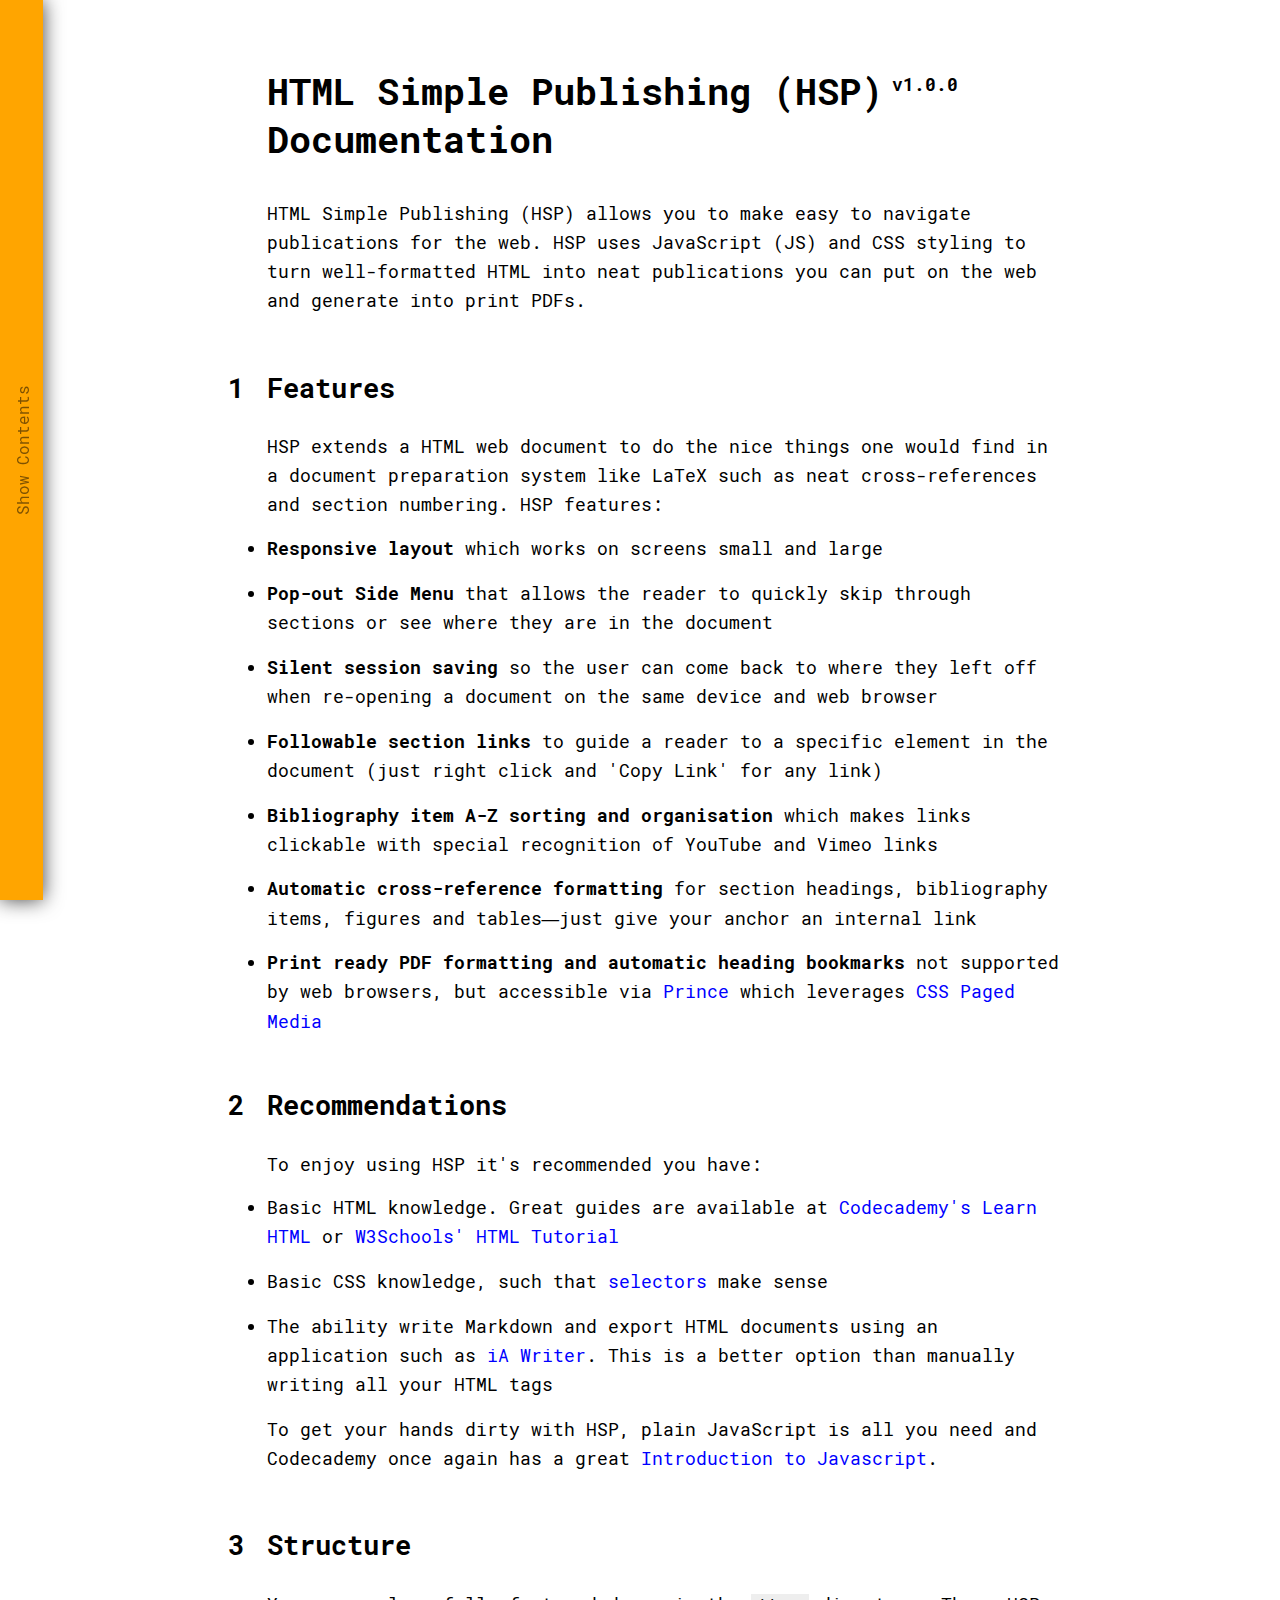
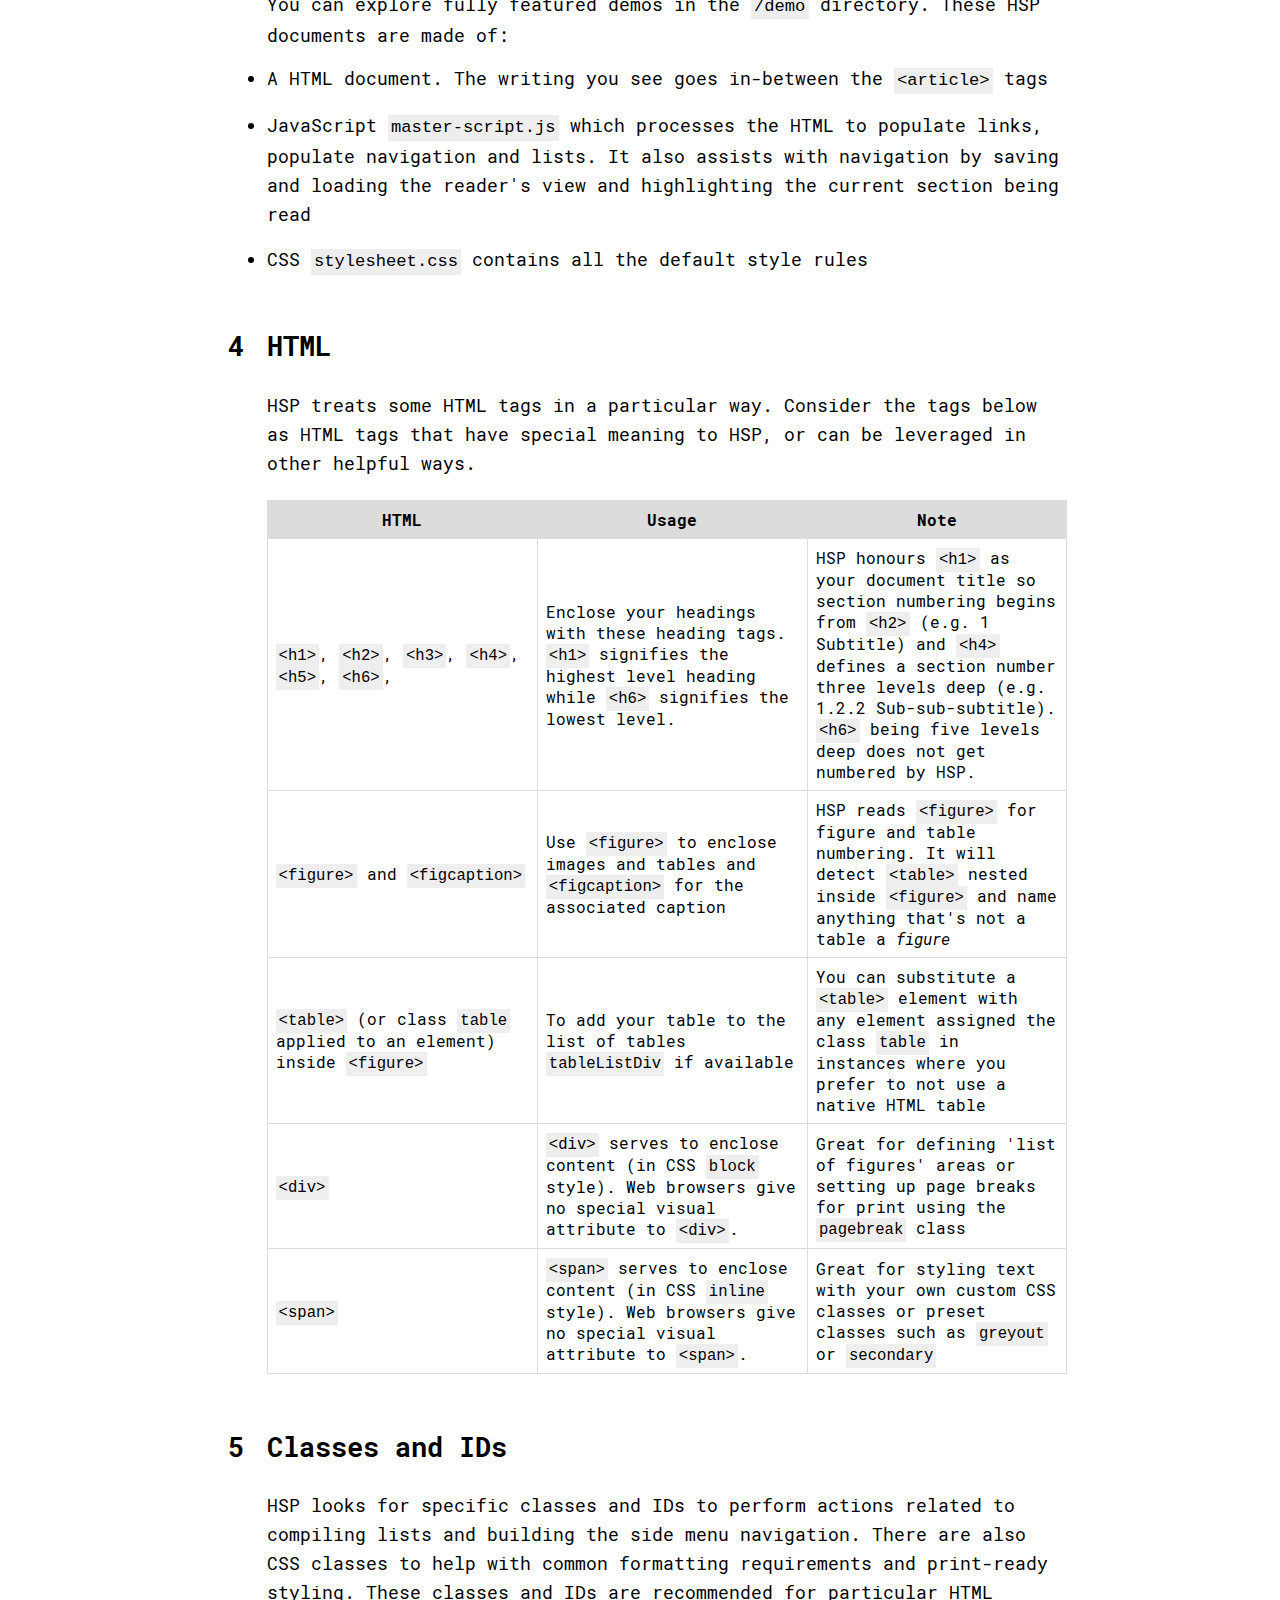
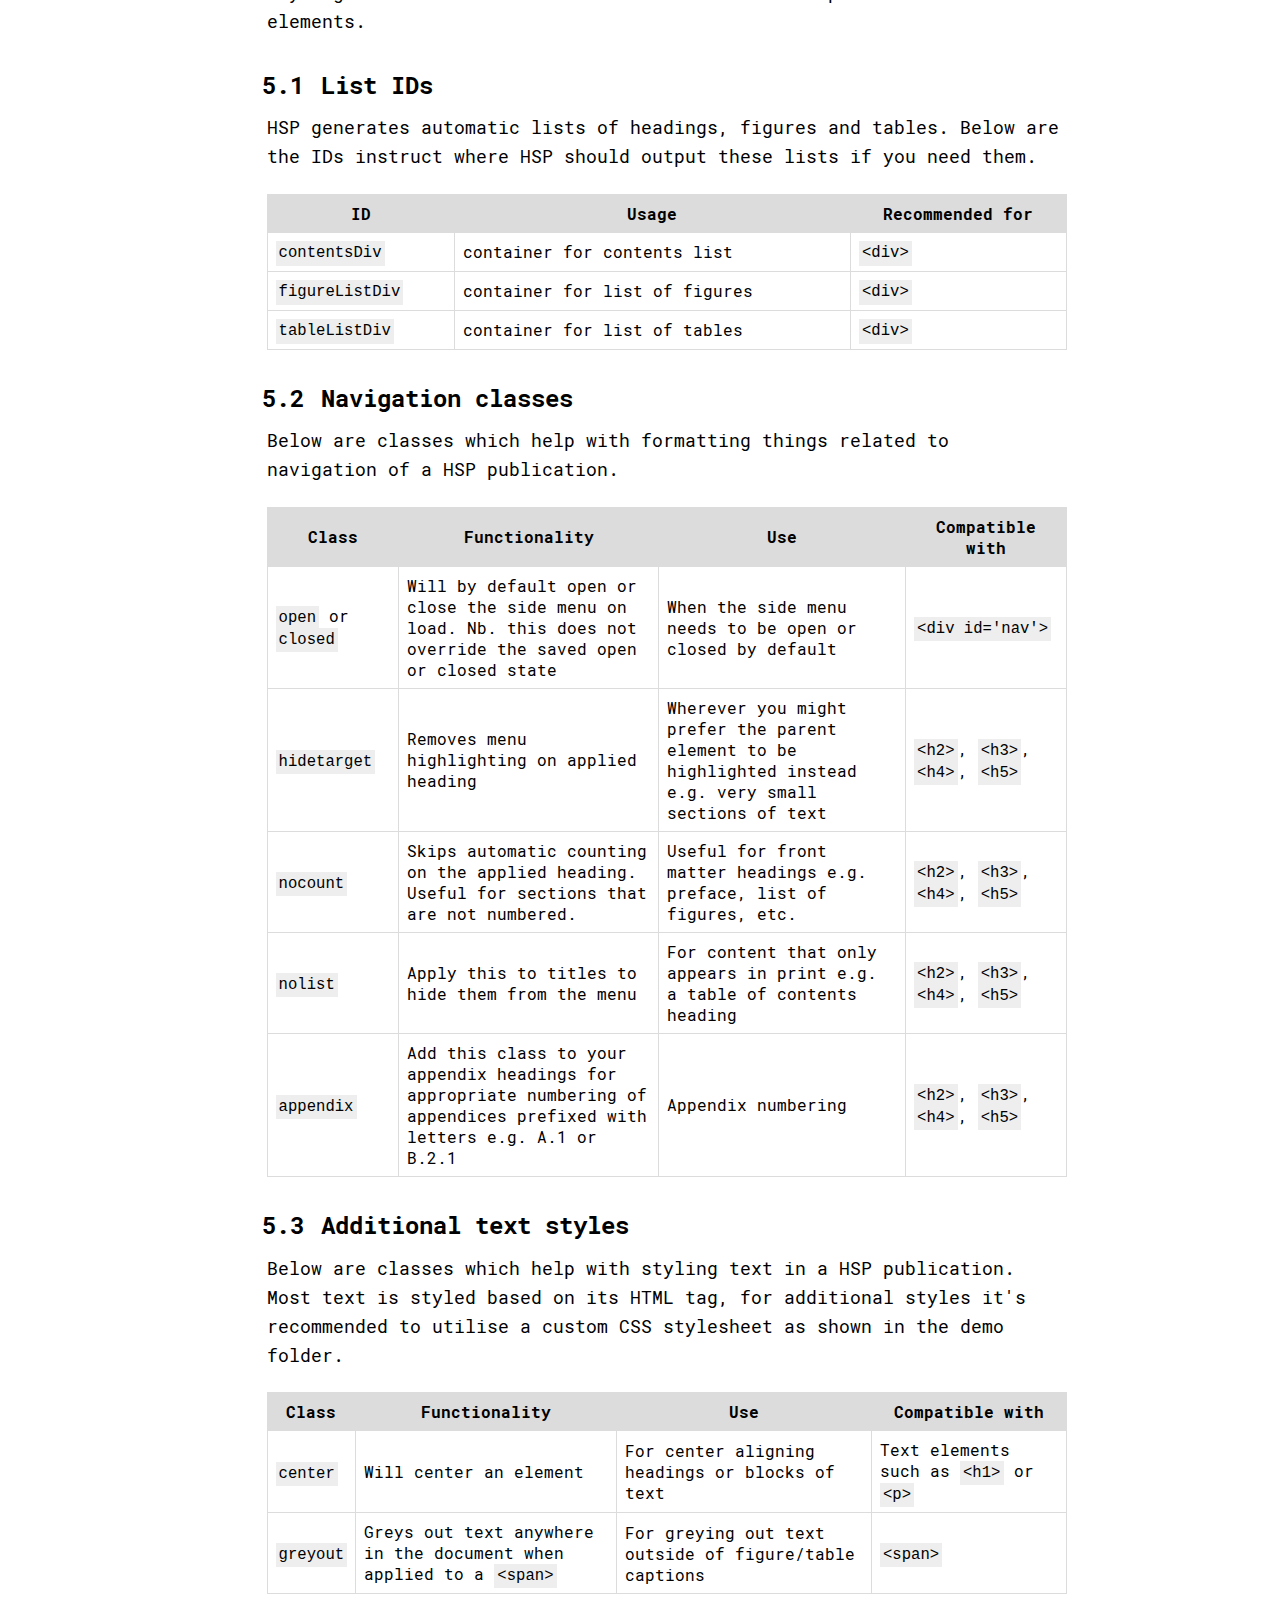
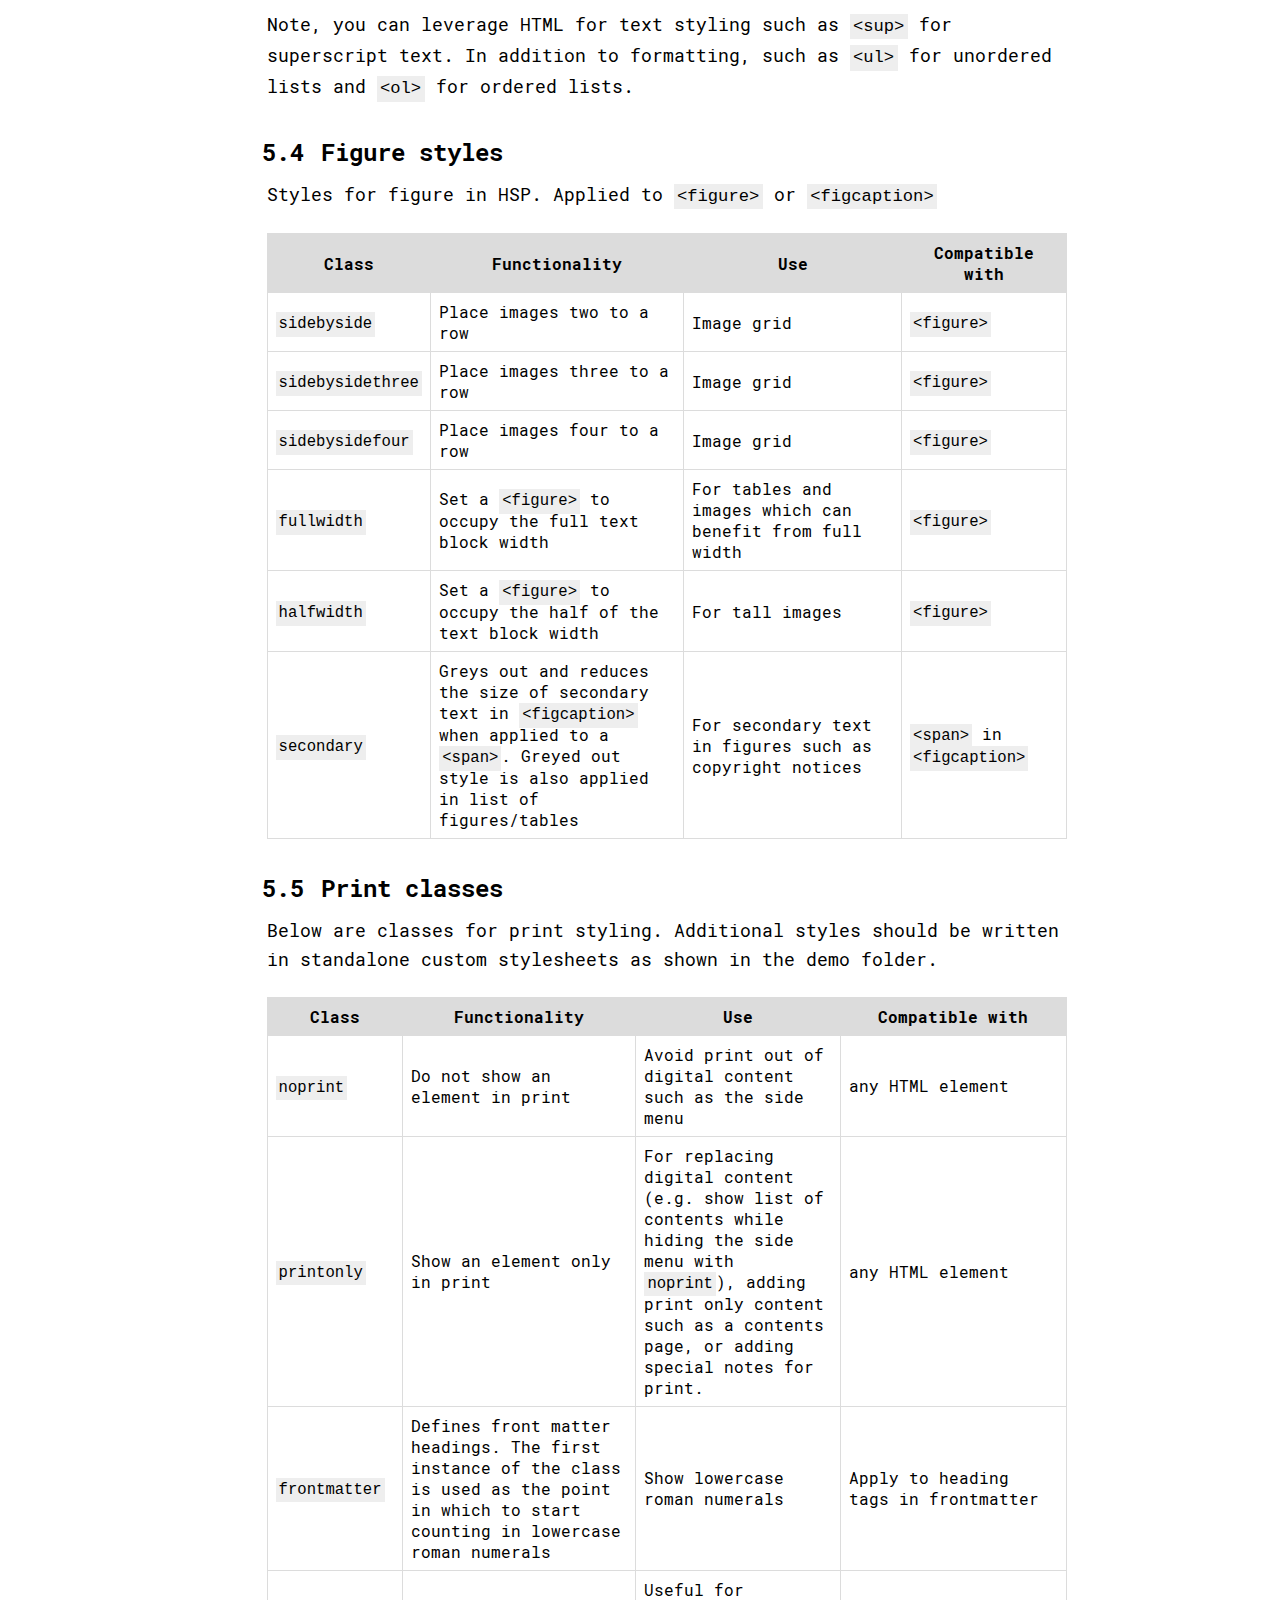
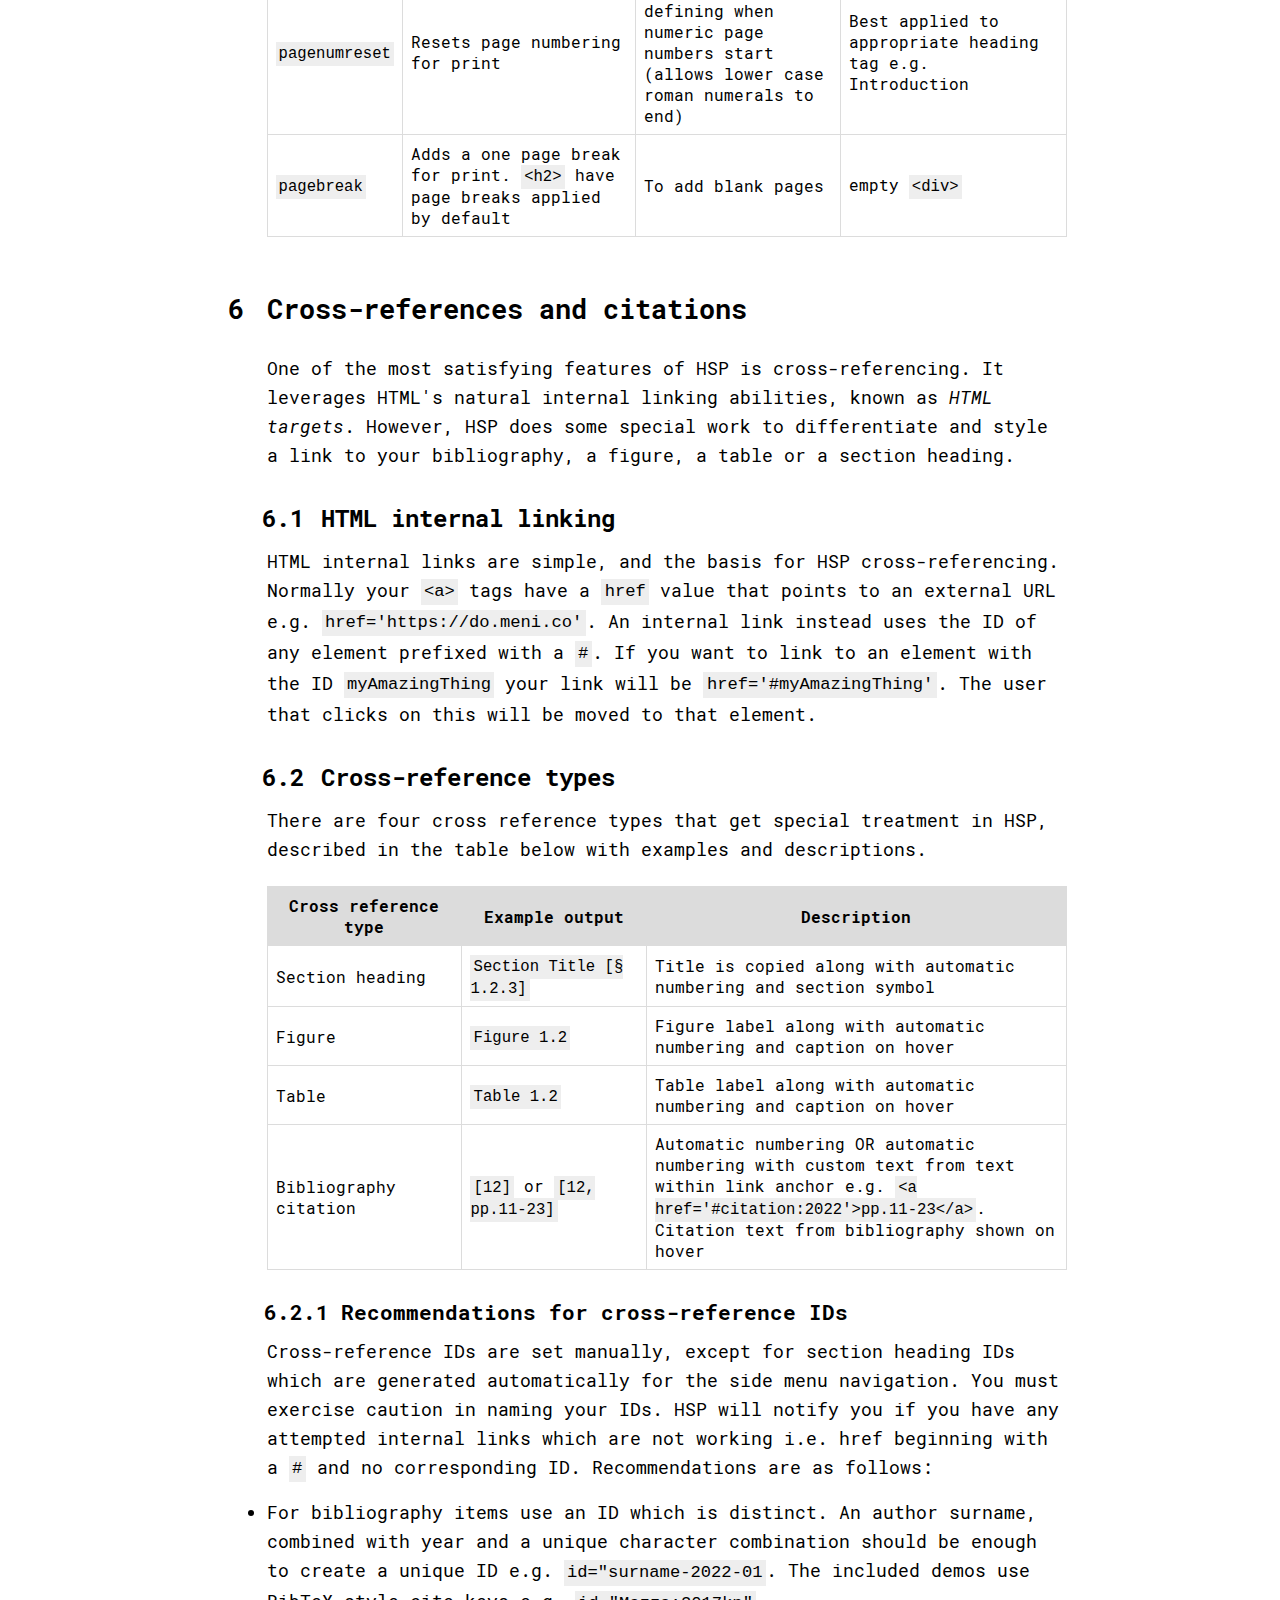
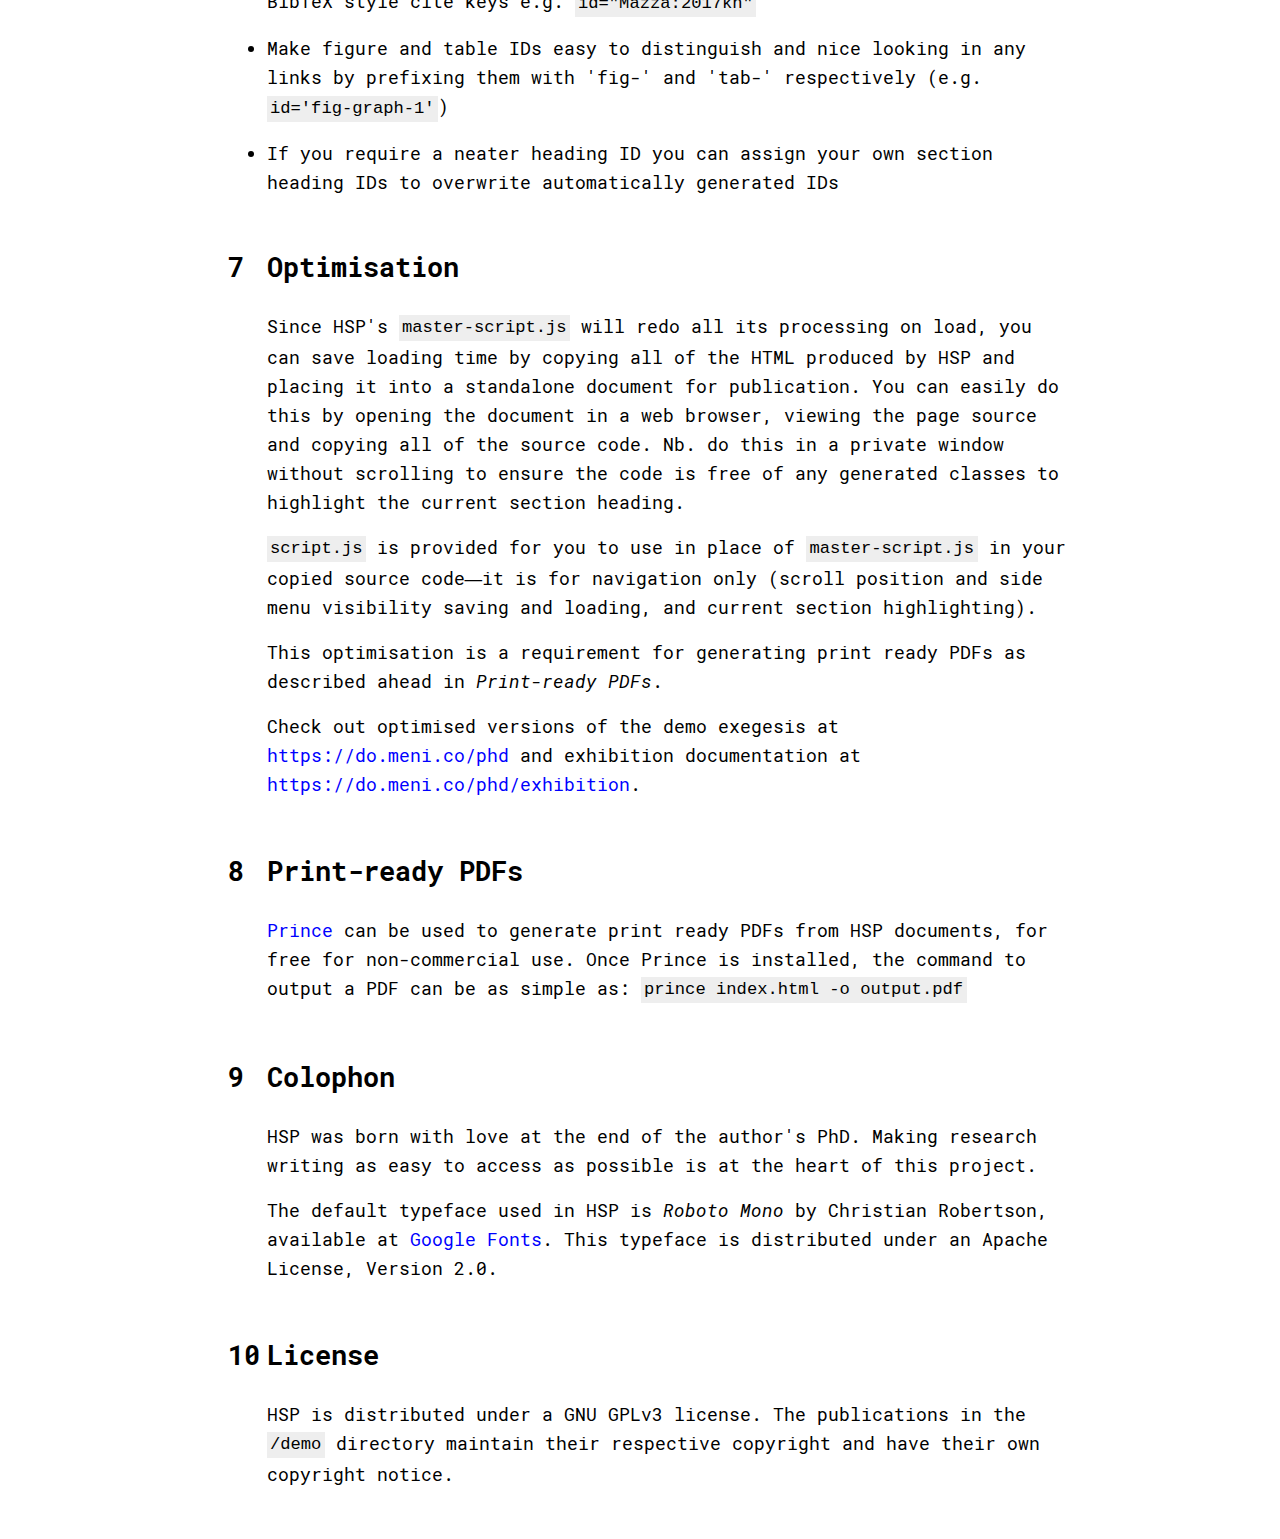
==== index.html @ 585df91e "Initial commit" ====
<!DOCTYPE html>
<html lang="en">
<head>
	<meta charset="utf-8">
	<title>HSP - HTML Simple Publishing - Documentation</title>
	<script src="master-script.js"></script>
	<link rel="stylesheet" href="stylesheet.css">
	<style type="text/css">
		body{
			--navBgColour: orange;/* overwrite the side menu background colour with this CSS variable */
		}
	</style>
	<meta name="viewport" content="width=device-width, initial-scale=1.0" />
</head>
<body>

	<div id="nav" class="closed noprint noselect">
		<span>
			<button onclick="showNav(true)">Show Contents</button>
		</span>
		<nav>
			<button onclick="showNav(false)">Hide Contents</button>
		</nav><!-- Automatically populated with links based on headings //-->
	</div>

	<main>

	<article>


		<h1>HTML Simple Publishing (HSP)<sup style="font-size:.5em;margin-left:.5em">v1.0.0</sup> Documentation</h1>

		<p>HTML Simple Publishing (HSP) allows you to make easy to navigate publications for the web. HSP uses JavaScript (JS) and CSS styling to turn well-formatted HTML into neat publications you can put on the web and generate into print PDFs.</p>

		<h2>Features</h2>

		<p>HSP extends a HTML web document to do the nice things one would find in a document preparation system like LaTeX such as neat cross-references and section numbering. HSP features:</p>

		<ul>
		<li><strong>Responsive layout</strong> which works on screens small and large</li>
		<li><strong>Pop-out Side Menu</strong> that allows the reader to quickly skip through sections or see where they are in the document</li>
		<li><strong>Silent session saving</strong> so the user can come back to where they left off when re-opening a document on the same device and web browser</li>
		<li><strong>Followable section links</strong> to guide a reader to a specific element in the document (just right click and 'Copy Link' for any link)</li>
		<li><strong>Bibliography item A-Z sorting and organisation</strong> which makes links clickable with special recognition of YouTube and Vimeo links</li>
		<li><strong>Automatic cross-reference formatting</strong> for section headings, bibliography items, figures and tables—just give your anchor an internal link</li>
		<li><strong>Print ready PDF formatting and automatic heading bookmarks</strong> not supported by web browsers, but accessible via <a href="https://www.princexml.com" target="_blank">Prince</a> which leverages <a href="https://www.w3.org/TR/css-page-3/" target="_blank">CSS Paged Media</a></li>
		</ul>

		<h2>Recommendations</h2>

		<p>To enjoy using HSP it's recommended you have:</p>

		<ul>
		<li>Basic HTML knowledge. Great guides are available at <a href="https://www.codecademy.com/learn/learn-html" target="_blank">Codecademy's Learn HTML</a> or <a href="https://www.w3schools.com/html/default.asp" target="_blank">W3Schools' HTML Tutorial</a></li>
		<li>Basic CSS knowledge, such that <a href="https://www.w3schools.com/css/css_selectors.asp" target="_blank">selectors</a> make sense</li>
		<li>The ability write Markdown and export HTML documents using an application such as <a href="https://ia.net/writer" target="_blank">iA Writer</a>. This is a better option than manually writing all your HTML tags</li>
		</ul>

		<p>To get your hands dirty with HSP, plain JavaScript is all you need and Codecademy once again has a great <a href="https://www.codecademy.com/learn/introduction-to-javascript" target="_blank">Introduction to Javascript</a>.</p>

		<h2>Structure</h2>

		<p>You can explore fully featured demos in the <code>/demo</code> directory. These HSP documents are made of:</p>

		<ul>
		<li>A HTML document. The writing you see goes in-between the <code>&lt;article&gt;</code> tags</li>
		<li>JavaScript <code>master-script.js</code> which processes the HTML to populate links, populate navigation and lists. It also assists with navigation by saving and loading the reader's view and highlighting the current section being read</li>
		<li>CSS <code>stylesheet.css</code> contains all the default style rules</li>
		</ul>

		<h2>HTML</h2>

		<p>HSP treats some HTML tags in a particular way. Consider the tags below as HTML tags that have special meaning to HSP, or can be leveraged in other helpful ways.</p>

		<figure id="tab-html-tags">
			<table>
				<thead>
				<tr>
					<th>HTML</th>
					<th>Usage</th>
					<th>Note</th>
				</tr>
				</thead>

				<tbody>
				<tr>
					<td><code>&lt;h1&gt;</code>, <code>&lt;h2&gt;</code>, <code>&lt;h3&gt;</code>, <code>&lt;h4&gt;</code>, <code>&lt;h5&gt;</code>, <code>&lt;h6&gt;</code>,</td>
					<td>Enclose your headings with these heading tags. <code>&lt;h1&gt;</code> signifies the highest level heading while <code>&lt;h6&gt;</code> signifies the lowest level.</td>
					<td>HSP honours <code>&lt;h1&gt;</code> as your document title so section numbering begins from <code>&lt;h2&gt;</code> (e.g. 1 Subtitle) and <code>&lt;h4&gt;</code> defines a section number three levels deep (e.g. 1.2.2 Sub-sub-subtitle). <code>&lt;h6&gt;</code> being five levels deep does not get numbered by HSP.</td>
				</tr>
				<tr>
					<td><code>&lt;figure&gt;</code> and <code>&lt;figcaption&gt;</code></td>
					<td>Use <code>&lt;figure&gt;</code> to enclose images and tables and <code>&lt;figcaption&gt;</code> for the associated caption</td>
					<td>HSP reads <code>&lt;figure&gt;</code> for figure and table numbering. It will detect <code>&lt;table&gt;</code> nested inside <code>&lt;figure&gt;</code> and name anything that's not a table a <em>figure</em></td>
				</tr>
				<tr>
					<td><code>&lt;table&gt;</code> (or class <code>table</code> applied to an element) inside <code>&lt;figure&gt;</code></td>
					<td>To add your table to the list of tables <code>tableListDiv</code> if available</td>
					<td>You can substitute a <code>&lt;table&gt;</code> element with any element assigned the class <code>table</code> in instances where you prefer to not use a native HTML table</td>
				</tr>
				<tr>
					<td><code>&lt;div&gt;</code></td>
					<td><code>&lt;div&gt;</code> serves to enclose content (in CSS <code>block</code> style). Web browsers give no special visual attribute to <code>&lt;div&gt;</code>.</td>
					<td>Great for defining 'list of figures' areas or setting up page breaks for print using the <code>pagebreak</code> class</td>
				</tr>
				<tr>
					<td><code>&lt;span&gt;</code></td>
					<td><code>&lt;span&gt;</code> serves to enclose content (in CSS <code>inline</code> style). Web browsers give no special visual attribute to <code>&lt;span&gt;</code>.</td>
					<td>Great for styling text with your own custom CSS classes or preset classes such as <code>greyout</code> or <code>secondary</code></td>
				</tr>
				</tbody>
			</table>
		</figure>

		<h2>Classes and IDs</h2>

		<p>HSP looks for specific classes and IDs to perform actions related to compiling lists and building the side menu navigation. There are also CSS classes to help with common formatting requirements and print-ready styling. These classes and IDs are recommended for particular HTML elements.</p>

		<h3 id="list-ids">List IDs</h3>

		<p>HSP generates automatic lists of headings, figures and tables. Below are the IDs instruct where HSP should output these lists if you need them.</p>

		<figure id="tab-list-ids" class="fullwidth">
			<table style="width:100%">
				<thead>
				<tr>
					<th>ID</th>
					<th>Usage</th>
					<th>Recommended for</th>
				</tr>
				</thead>

				<tbody>
				<tr>
					<td><code>contentsDiv</code></td>
					<td>container for contents list</td>
					<td><code>&lt;div&gt;</code></td>
				</tr>
				<tr>
					<td><code>figureListDiv</code></td>
					<td>container for list of figures</td>
					<td><code>&lt;div&gt;</code></td>
				</tr>
				<tr>
					<td><code>tableListDiv</code></td>
					<td>container for list of tables</td>
					<td><code>&lt;div&gt;</code></td>
				</tr>
				</tbody>
			</table>
		</figure>

		<h3 id="navigation-classes">Navigation classes</h3>

		<p>Below are classes which help with formatting things related to navigation of a HSP publication.</p>

		<figure id="tab-nav-classes">
			<table>
				<thead>
				<tr>
					<th>Class</th>
					<th>Functionality</th>
					<th>Use</th>
					<th>Compatible with</th>
				</tr>
				</thead>

				<tbody>
				<tr>
					<td><code>open</code> or <code>closed</code></td>
					<td>Will by default open or close the side menu on load. Nb. this does not override the saved open or closed state</td>
					<td>When the side menu needs to be open or closed by default</td>
					<td><code>&lt;div id='nav'&gt;</code></td>
				</tr>
				<tr>
					<td><code>hidetarget</code></td>
					<td>Removes menu highlighting on applied heading</td>
					<td>Wherever you might prefer the parent element to be highlighted instead e.g. very small sections of text</td>
					<td><code>&lt;h2&gt;</code>, <code>&lt;h3&gt;</code>, <code>&lt;h4&gt;</code>, <code>&lt;h5&gt;</code></td>
				</tr>
				<tr>
					<td><code>nocount</code></td>
					<td>Skips automatic counting on the applied heading. Useful for sections that are not numbered.</td>
					<td>Useful for front matter headings e.g. preface, list of figures, etc.</td>
					<td><code>&lt;h2&gt;</code>, <code>&lt;h3&gt;</code>, <code>&lt;h4&gt;</code>, <code>&lt;h5&gt;</code></td>
				</tr>
				<tr>
					<td><code>nolist</code></td>
					<td>Apply this to titles to hide them from the menu</td>
					<td>For content that only appears in print e.g. a table of contents heading</td>
					<td><code>&lt;h2&gt;</code>, <code>&lt;h3&gt;</code>, <code>&lt;h4&gt;</code>, <code>&lt;h5&gt;</code></td>
				</tr>
				<tr>
					<td><code>appendix</code></td>
					<td>Add this class to your appendix headings for appropriate numbering of appendices prefixed with letters e.g. A.1 or B.2.1</td>
					<td>Appendix numbering</td>
					<td><code>&lt;h2&gt;</code>, <code>&lt;h3&gt;</code>, <code>&lt;h4&gt;</code>, <code>&lt;h5&gt;</code></td>
				</tr>
				</tbody>
			</table>
		</figure>

		<h3>Additional text styles</h3>

		<p>Below are classes which help with styling text in a HSP publication. Most text is styled based on its HTML tag, for additional styles it's recommended to utilise a custom CSS stylesheet as shown in the demo folder.</p>

		<figure id="tab-additional-text">
			<table>
				<thead>
				<tr>
					<th>Class</th>
					<th>Functionality</th>
					<th>Use</th>
					<th>Compatible with</th>
				</tr>
				</thead>

				<tbody>
				<tr>
					<td><code>center</code></td>
					<td>Will center an element</td>
					<td>For center aligning headings or blocks of text</td>
					<td>Text elements such as <code>&lt;h1&gt;</code> or <code>&lt;p&gt;</code></td>
				</tr>
				<tr>
					<td><code>greyout</code></td>
					<td>Greys out text anywhere in the document when applied to a <code>&lt;span&gt;</code></td>
					<td>For greying out text outside of figure/table captions</td>
					<td><code>&lt;span&gt;</code></td>
				</tr>
				</tbody>
			</table>
		</figure>

		<p>Note, you can leverage HTML for text styling such as <code>&lt;sup&gt;</code> for superscript text. In addition to formatting, such as <code>&lt;ul&gt;</code> for unordered lists and <code>&lt;ol&gt;</code> for ordered lists.</p>

		<h3>Figure styles</h3>

		<p>Styles for figure in HSP. Applied to <code>&lt;figure&gt;</code> or <code>&lt;figcaption&gt;</code></p>

		<figure id="tab-figure-styles">
			<table>
				<thead>
				<tr>
					<th>Class</th>
					<th>Functionality</th>
					<th>Use</th>
					<th>Compatible with</th>
				</tr>
				</thead>
				<tbody>
				<tr>
					<td><code>sidebyside</code></td>
					<td>Place images two to a row</td>
					<td>Image grid</td>
					<td><code>&lt;figure&gt;</code></td>
				</tr>
				<tr>
					<td><code>sidebysidethree</code></td>
					<td>Place images three to a row</td>
					<td>Image grid</td>
					<td><code>&lt;figure&gt;</code></td>
				</tr>
				<tr>
					<td><code>sidebysidefour</code></td>
					<td>Place images four to a row</td>
					<td>Image grid</td>
					<td><code>&lt;figure&gt;</code></td>
				</tr>
				<tr>
					<td><code>fullwidth</code></td>
					<td>Set a <code>&lt;figure&gt;</code> to occupy the full text block width</td>
					<td>For tables and images which can benefit from full width</td>
					<td><code>&lt;figure&gt;</code></td>
				</tr>
				<tr>
					<td><code>halfwidth</code></td>
					<td>Set a <code>&lt;figure&gt;</code> to occupy the half of the text block width</td>
					<td>For tall images</td>
					<td><code>&lt;figure&gt;</code></td>
				</tr>
				<tr>
					<td><code>secondary</code></td>
					<td>Greys out and reduces the size of secondary text in <code>&lt;figcaption&gt;</code> when applied to a <code>&lt;span&gt;</code>. Greyed out style is also applied in list of figures/tables</td>
					<td>For secondary text in figures such as copyright notices</td>
					<td><code>&lt;span&gt;</code> in <code>&lt;figcaption&gt;</code></td>
				</tr>
				</tbody>
			</table>
		</figure>

		<h3>Print classes</h3>

		<p>Below are classes for print styling. Additional styles should be written in standalone custom stylesheets as shown in the demo folder.</p>

		<figure id="tab-print-classes">
			<table>
				<thead>
				<tr>
					<th>Class</th>
					<th>Functionality</th>
					<th>Use</th>
					<th>Compatible with</th>
				</tr>
				</thead>
				<tbody>
				<tr>
					<td><code>noprint</code></td>
					<td>Do not show an element in print</td>
					<td>Avoid print out of digital content such as the side menu</td>
					<td>any HTML element</td>
				</tr>
				<tr>
					<td><code>printonly</code></td>
					<td>Show an element only in print</td>
					<td>For replacing digital content (e.g. show list of contents while hiding the side menu with <code>noprint</code>), adding print only content such as a contents page, or adding special notes for print.</td>
					<td>any HTML element</td>
				</tr>
				<tr>
					<td><code>frontmatter</code></td>
					<td>Defines front matter headings. The first instance of the class is used as the point in which to start counting in lowercase roman numerals</td>
					<td>Show lowercase roman numerals</td>
					<td>Apply to heading tags in frontmatter</td>
				</tr>
				<tr>
					<td><code>pagenumreset</code></td>
					<td>Resets page numbering for print</td>
					<td>Useful for defining when numeric page numbers start (allows lower case roman numerals to end)</td>
					<td>Best applied to appropriate heading tag e.g. Introduction</td>
				</tr>
				<tr>
					<td><code>pagebreak</code></td>
					<td>Adds a one page break for print. <code>&lt;h2&gt;</code> have page breaks applied by default</td>
					<td>To add blank pages</td>
					<td>empty <code>&lt;div&gt;</code></td>
				</tr>
				</tbody>
			</table>
		</figure>

		<h2>Cross-references and citations</h2>

		<p>One of the most satisfying features of HSP is cross-referencing. It leverages HTML's natural internal linking abilities, known as <em>HTML targets</em>. However, HSP does some special work to differentiate and style a link to your bibliography, a figure, a table or a section heading.</p>

		<h3>HTML internal linking</h3>

		<p>HTML internal links are simple, and the basis for HSP cross-referencing. Normally your <code>&lt;a&gt;</code> tags have a <code>href</code> value that points to an external URL e.g. <code>href='https://do.meni.co'</code>. An internal link instead uses the ID of any element prefixed with a <code>#</code>. If you want to link to an element with the ID <code>myAmazingThing</code> your link will be <code>href='#myAmazingThing'</code>. The user that clicks on this will be moved to that element. </p>

		<h3>Cross-reference types</h3>

		<p>There are four cross reference types that get special treatment in HSP, described in the table below with examples and descriptions.</p>

		<figure id="tab-cross-ref-types">
			<table>
				<thead>
				<tr>
					<th>Cross reference type</th>
					<th>Example output</th>
					<th>Description</th>
				</tr>
				</thead>
				<tbody>
				<tr>
					<td>Section heading</td>
					<td><code>Section Title [§ 1.2.3]</code></td>
					<td>Title is copied along with automatic numbering and section symbol</td>
				</tr>
				<tr>
					<td>Figure</td>
					<td><code>Figure 1.2</code></td>
					<td>Figure label along with automatic numbering and caption on hover</td>
				</tr>
				<tr>
					<td>Table</td>
					<td><code>Table 1.2</code></td>
					<td>Table label along with automatic numbering and caption on hover</td>
				</tr>
				<tr>
					<td>Bibliography citation</td>
					<td><code>[12]</code> or <code>[12, pp.11-23]</code></td>
					<td>Automatic numbering OR automatic numbering with custom text from text within link anchor e.g. <code>&lt;a href='#citation:2022'&gt;pp.11-23&lt;/a&gt;</code>. Citation text from bibliography shown on hover</td>
				</tr>
				</tbody>
			</table>
		</figure>

		<h4>Recommendations for cross-reference IDs</h4>

		<p>Cross-reference IDs are set manually, except for section heading IDs which are generated automatically for the side menu navigation. You must exercise caution in naming your IDs. HSP will notify you if you have any attempted internal links which are not working i.e. href beginning with a <code>#</code> and no corresponding ID. Recommendations are as follows:</p>

		<ul>
		<li>For bibliography items use an ID which is distinct. An author surname, combined with year and a unique character combination should be enough to create a unique ID e.g. <code>id=&quot;surname-2022-01</code>. The included demos use BibTeX style cite keys e.g. <code>id=&quot;Mazza:2017kn&quot;</code></li>
		<li>Make figure and table IDs easy to distinguish and nice looking in any links by prefixing them with 'fig-' and 'tab-' respectively (e.g. <code>id='fig-graph-1'</code>)</li>
		<li>If you require a neater heading ID you can assign your own section heading IDs to overwrite automatically generated IDs</li>
		</ul>

		<h2>Optimisation</h2>

		<p>Since HSP's <code>master-script.js</code> will redo all its processing on load, you can save loading time by copying all of the HTML produced by HSP and placing it into a standalone document for publication. You can easily do this by opening the document in a web browser, viewing the page source and copying all of the source code. Nb. do this in a private window without scrolling to ensure the code is free of any generated classes to highlight the current section heading.</p>

		<p><code>script.js</code> is provided for you to use in place of <code>master-script.js</code> in your copied source code—it is for navigation only (scroll position and side menu visibility saving and loading, and current section highlighting).</p>

		<p>This optimisation is a requirement for generating print ready PDFs as described ahead in <em>Print-ready PDFs</em>.</p>

		<p>Check out optimised versions of the demo exegesis at <a href="https://do.meni.co/phd" target="_blank">https://do.meni.co/phd</a> and exhibition documentation at <a href="https://do.meni.co/phd/exhibition" target="_blank">https://do.meni.co/phd/exhibition</a>.</p>

		<h2>Print-ready PDFs</h2>

		<p><a href="https://www.princexml.com" target="_blank">Prince</a> can be used to generate print ready PDFs from HSP documents, for free for non-commercial use. Once Prince is installed, the command to output a PDF can be as simple as: <code>prince index.html -o output.pdf</code></p>

		<h2>Colophon</h2>

		<p>HSP was born with love at the end of the author's PhD. Making research writing as easy to access as possible is at the heart of this project.</p>

		<p>The default typeface used in HSP is <em>Roboto Mono</em> by Christian Robertson, available at <a href="https://fonts.google.com/specimen/Roboto+Mono" target="_blank">Google Fonts</a>. This typeface is distributed under an Apache License, Version 2.0.</p>

		<h2>License</h2>

		<p>HSP is distributed under a GNU GPLv3 license. The publications in the <code>/demo</code> directory maintain their respective copyright and have their own copyright notice.</p>

	</article>
	</main>

</body>
</html>
---- stylesheet.css ----
/*===
 HSP v1.0.0 (06-March-2022)
 https://do.meni.co/hsp

 Core CSS
===*/

/*===
Global styles
===*/

/* fonts via https://google-webfonts-helper.herokuapp.com/fonts */

/* roboto-mono-regular - latin */
@font-face {
  font-family: 'Roboto Mono';
  font-style: normal;
  font-weight: 400;
  src: url('type/roboto-mono-v7-latin-regular.eot'); /* IE9 Compat Modes */
  src: local('Roboto Mono'), local('RobotoMono-Regular'),
       url('type/roboto-mono-v7-latin-regular.eot?#iefix') format('embedded-opentype'), /* IE6-IE8 */
       url('type/roboto-mono-v7-latin-regular.woff2') format('woff2'), /* Super Modern Browsers */
       url('type/roboto-mono-v7-latin-regular.woff') format('woff'), /* Modern Browsers */
       url('type/roboto-mono-v7-latin-regular.ttf') format('truetype'), /* Safari, Android, iOS */
       url('type/roboto-mono-v7-latin-regular.svg#RobotoMono') format('svg'); /* Legacy iOS */
  unicode-range: U+0000-00FF, U+0131, U+0152-0153, U+02BB-02BC, U+02C6, U+02DA, U+02DC, U+2000-2013, U+2015-206F, U+2074, U+20AC, U+2122, U+2191, U+2193, U+2212, U+2215, U+FEFF, U+FFFD;/* range excludes em dash U+2014 to ensure short em dash from Roboto Mono is not used */
}
/* roboto-mono-italic - latin */
@font-face {
  font-family: 'Roboto Mono';
  font-style: italic;
  font-weight: 400;
  src: url('type/roboto-mono-v7-latin-italic.eot'); /* IE9 Compat Modes */
  src: local('Roboto Mono Italic'), local('RobotoMono-Italic'),
       url('type/roboto-mono-v7-latin-italic.eot?#iefix') format('embedded-opentype'), /* IE6-IE8 */
       url('type/roboto-mono-v7-latin-italic.woff2') format('woff2'), /* Super Modern Browsers */
       url('type/roboto-mono-v7-latin-italic.woff') format('woff'), /* Modern Browsers */
       url('type/roboto-mono-v7-latin-italic.ttf') format('truetype'), /* Safari, Android, iOS */
       url('type/roboto-mono-v7-latin-italic.svg#RobotoMono') format('svg'); /* Legacy iOS */
  unicode-range: U+0000-00FF, U+0131, U+0152-0153, U+02BB-02BC, U+02C6, U+02DA, U+02DC, U+2000-2013, U+2015-206F, U+2074, U+20AC, U+2122, U+2191, U+2193, U+2212, U+2215, U+FEFF, U+FFFD;/* range excludes em dash U+2014 to ensure short em dash from Roboto Mono is not used */
}
/* roboto-mono-700 - latin */
@font-face {
  font-family: 'Roboto Mono';
  font-style: normal;
  font-weight: 700;
  src: url('type/roboto-mono-v7-latin-700.eot'); /* IE9 Compat Modes */
  src: local('Roboto Mono Bold'), local('RobotoMono-Bold'),
       url('type/roboto-mono-v7-latin-700.eot?#iefix') format('embedded-opentype'), /* IE6-IE8 */
       url('type/roboto-mono-v7-latin-700.woff2') format('woff2'), /* Super Modern Browsers */
       url('type/roboto-mono-v7-latin-700.woff') format('woff'), /* Modern Browsers */
       url('type/roboto-mono-v7-latin-700.ttf') format('truetype'), /* Safari, Android, iOS */
       url('type/roboto-mono-v7-latin-700.svg#RobotoMono') format('svg'); /* Legacy iOS */
  unicode-range: U+0000-00FF, U+0131, U+0152-0153, U+02BB-02BC, U+02C6, U+02DA, U+02DC, U+2000-2013, U+2015-206F, U+2074, U+20AC, U+2122, U+2191, U+2193, U+2212, U+2215, U+FEFF, U+FFFD;/* range excludes em dash U+2014 to ensure short em dash from Roboto Mono is not used */
}
/* roboto-mono-700italic - latin */
@font-face {
  font-family: 'Roboto Mono';
  font-style: italic;
  font-weight: 700;
  src: url('type/roboto-mono-v7-latin-700italic.eot'); /* IE9 Compat Modes */
  src: local('Roboto Mono Bold Italic'), local('RobotoMono-BoldItalic'),
       url('type/roboto-mono-v7-latin-700italic.eot?#iefix') format('embedded-opentype'), /* IE6-IE8 */
       url('type/roboto-mono-v7-latin-700italic.woff2') format('woff2'), /* Super Modern Browsers */
       url('type/roboto-mono-v7-latin-700italic.woff') format('woff'), /* Modern Browsers */
       url('type/roboto-mono-v7-latin-700italic.ttf') format('truetype'), /* Safari, Android, iOS */
       url('type/roboto-mono-v7-latin-700italic.svg#RobotoMono') format('svg'); /* Legacy iOS */
  unicode-range: U+0000-00FF, U+0131, U+0152-0153, U+02BB-02BC, U+02C6, U+02DA, U+02DC, U+2000-2013, U+2015-206F, U+2074, U+20AC, U+2122, U+2191, U+2193, U+2212, U+2215, U+FEFF, U+FFFD;/* range excludes em dash U+2014 to ensure short em dash from Roboto Mono is not used */
}


*{
	margin: 0;
	padding: 0;
}

a{
	color: blue;
	text-decoration: none;
}

body, button, h1, h2, h3, h4, h5, h6{
	font-family: 'Roboto Mono', sans-serif;
}

body{
	display: flex;
	font-size: 100%;
	-webkit-text-size-adjust: 100%; /* Prevent font scaling in landscape while allowing user zoom */
	--navBgColour: gold;/* global variable for side menu background colour */
}

button{
	border: none;
}

button:active{
	color: #000;
}

h1, h2, h3, h4, h5, h6{
	line-height: 1.3em;
	font-weight: 600;
}

h1{
	font-size: 2.3em;
}

h2{
	font-size: 1.7em;
}

h3{
	font-size: 1.5em;
}

h4{
	font-size: 1.3em;
}

.h1{
	font-size: 1.2em;
}

.h2, .h3, .h4, .h5, p, ul > li, ol > li, h5, h6{/* font size for body text */
	font-size: 1.1em;
}

#nav button{
	font-size: 1em;
}

#nav button{
	opacity: .5;
}

p, ul > li, ol > li{/* leading for body text*/
	line-height: 1.65em;
}

figure table{
	margin: 0 auto;/* center align tables in figures */
}

table td, table th{/* restrict width of table cells to ensure easy reading*/
	max-width: 480px;
}

table li{/* smaller line-height in lists for tables */
	line-height: 1.45em;
}

td > ul > li{/* hang bullets inside for tables */
	list-style-position: inside;
}

ul > ul > li{/* indent nested lists */
	margin-left: 1.1em;
}

ul > ul > ul > li{/* indent double nested lists */
	margin-left: 2.2em;
}

td > ul{/* correct bullet position for hung bullets in tables */
	padding-left: 1em;
	text-indent: -1em;
}

figcaption{
	font-size: 0.85em;
}

sup { vertical-align: top; position: relative; top: -0.3em; }/* fix sup from affecting line height */

.noselect{/* From https://stackoverflow.com/a/4407335 */
-webkit-touch-callout: none; /* iOS Safari */
-webkit-user-select: none; /* Safari */
-khtml-user-select: none; /* Konqueror HTML */
-moz-user-select: none; /* Firefox */
-ms-user-select: none; /* Internet Explorer/Edge */
user-select: none; /* Non-prefixed version, currently supported by Chrome and Opera */
}

/*===
<nav> and #contentsDiv styles
===*/

#nav{
	-webkit-transition: all .3s linear;
	-moz-transition: all .3s linear;
	-o-transition: all .3s linear;
	transition: all .3s linear;
	position: relative;
	/*display: flex;*/
	z-index: 1000;/* put nav on top of everything */
}

#nav.open nav, #nav.closed > span{/* styles for nav panel */
	top: 0;
	bottom: 0;
	left: 0;
	position: fixed;
	-webkit-box-shadow: 0px 0px 20px 0px rgba(0,0,0,0.75);
	-moz-box-shadow: 0px 0px 20px 0px rgba(0,0,0,0.75);
	box-shadow: 0px 0px 20px 0px rgba(0,0,0,0.75);
	background-color: var(--navBgColour);
}

#nav.open button, #nav.closed button{/* styles for nav buttons */
	position: absolute;/* ensures element is positioned relative to parent */
	top: 50vh;
	right: 0;
	width: 180px;
	transform: translateY(-50%) translateX(69px) rotate(-90deg);/* pixel translateX is based on element width */
	padding: 5px;
	cursor: pointer;
	background: none;
}

#nav.open button{/* resolves scrolling button bug, remove to back to default */
	position: fixed;
	left: 220px;
}
#nav.open-with-scrollbar button{/* overwrite above if scrollbar is detected, 15px is subtracted from left position value*/
	left: 205px;
}

#nav.closed nav, #nav.open > span{/* hide nav on close and hide nav open button on close */
	display: none;
}

#nav.open{/* the surrounding nav box, expand nav with open class*/
	flex: 0 0 400px;
}

#nav.open nav{/* the visible nav, show nav when open */
	width: 360px;
	overflow-y: auto;
	-webkit-overflow-scrolling: touch;/* swing low sweet chariot */
	/* padding: 40px 50px; */
	padding: 0 40px 0 0;
}

#nav a:first-of-type{/* cap start of menu with space */
	border-top: 40px solid var(--navBgColour);
}
#nav a:last-of-type{/* cap end of menu with space */
	border-bottom: 40px solid var(--navBgColour);
}

#nav.closed{/* reduce nav width with closed class */
	flex: 0 0 43px;
}

#nav.closed > span{/* should do what nav does as a container for the closed button */
	width: 43px;
}

nav a, #contentsDiv a{
	display: block;/* make sure nav items sit one under another */
}

nav a:before, #contentsDiv a:before{
	color: #000/* make sure counters are not hyperlink styled */
}

nav a.h1, nav a.h2, nav a.h3, nav a.h4, nav a.h5,
#contentsDiv a.h1, #contentsDiv a.h2, #contentsDiv a.h3, #contentsDiv a.h4, #contentsDiv a.h5{/* all headings in <nav> */
	padding-bottom: .4em;
	padding-top: .4em;
	border-bottom: 1px solid rgba(0,0,0,.1);/* faint ruled lines to help seperate the headings in nav */
}

nav a.h2{/* H2 nav */
	padding-left: calc(30px + 0.5em);
	padding-right: 30px;
}

nav a.h3{/* H3 nav */
	/*text-indent: 2.6em; indent subsections on multiple lines, text-indent only works on first line */
	padding-left: calc(30px + 2.45em);/* add 50px standard margin to indent */
	padding-right: 30px;
}
#contentsDiv a.h3{/* H3 print-only contents */
	padding-left: 2.45em;
}

nav a.h4{/* H4 nav */
	padding-left: calc(30px + 3.7em);/* add 50px standard margin to indent */
	padding-right: 30px;
}
#contentsDiv a.h4{/* H4 print-only contents */
	padding-left: 3.7em;
}

nav a.h5{/* H5 nav */
	padding-left: calc(30px + 4.9em);/* add 50px standard margin to indent */
	padding-right: 30px;
}
#contentsDiv a.h5{/* H4 print-only contents */
	padding-left: 4.9em;
}

nav a.h2:before, #contentsDiv a.h2:before{
	/* hang the h2 item counts in contents and nav */
	margin-left: -1.7em;
	width: 1.5em;
	margin-right: .2em;
	display: inline-block;
	text-align: center;
}

nav a.h3:before, nav a.h4:before, nav a.h5:before,
#contentsDiv a.h3:before, #contentsDiv a.h4:before, #contentsDiv a.h5:before{
	/* hang the h3 h4 item counts in contents and nav */
	margin-left: -2em;
	width: 2em;
	display: inline-block;
	text-align: right;
}

nav a.h3:before, nav a.h4:before,
#contentsDiv a.h3:before, #contentsDiv a.h4:before{
	margin-left: -3.7em;
	width: 3.7em;
}

nav a.h5:before,
#contentsDiv a.h5:before{
	margin-left: -5.2em;
	width: 5.2em;
}

nav .nolist{/* hide nolist class elements from <nav> and #contentsDiv WITHOUT display: none; otherwise numbering gets mucked up */
	visibility: hidden;
	position: absolute;
}
#contentsDiv .nolist{
	display: none;
}

nav a.active{/* active nav item style */
	color: #000;
	background-color: white;
}

nav a.active:after{/* pointer for active nav item */
	content: " \02190";
	line-height: 1em;
	border-bottom: 0;
	position: absolute;/* stops it from breaking to a new line*/
	padding: .25em;/* since top/left positioning won't work, padding provides the required space */
}

/*===
article text styles
===*/

main{
	display: flex;
	flex: 1 1 auto;/* stretch rules */
	margin-top: 30px;
	margin-left: 70px;/* set to 70px for print */
	margin-right: 60px;
	margin-bottom: 100px;/* extra space to make sure bib link target is highlighted */
	justify-content: center;
}

article h1,
article h2,
article h3,
article h4,
article h5,
article h6,
article li,
article p{
	max-width: 800px;
	word-break: break-word;/* allows lines to break when window is shrunk, non-standard value but it works */
	/*orphans: 3;
	widows: 3; */
}

article h1, article h2{
/*text-align: center;*/
	margin-top: 1em;
	margin-bottom: 1em;
}

article h2{
	padding-top: 1em;
}

/*article h3{ indenting h3 and h4 text
	padding-left: 2.2em;
}
article h3 + p{
	padding-left: 3em;
}

article h4{
	padding-left: 2.7em;
}
article h4 + p{
	padding-left: 3.4em;
}*/

/*article h1, article h2, */article h3, article h4, article h5, article h6, figure{/* under all headings */
	padding-top: .5em;/* when target hits make sure there is space above target */
	margin-bottom: .5em;
}

article h2:before, article h3:before, article h4:before, article h5:before{
	/* align counts */
	display: inline-block;
	text-align: left;
	/*background-color: green;*/
}

article h2:before{
	margin-left: -1.4em;
	width: 1.4em;
}

article h3{
	/*padding-left: .85em; for alignment with h2 marker*/
	padding-left: 2.25em;
}

article h3:before{
	margin-left: -2.45em;
	width: 2.45em;
}

article h4{
	/*padding-left: 2.05em;*/
	padding-left: 3.6em;
}

article h4:before{
	margin-left: -3.7em;
	width: 3.7em;
}

article h5{
	padding-left: 5.1em;
}

article h5:before{
	margin-left: -5.2em;
	width: 5.2em;
}

article h6{
	/* display: list-item;
	list-style-type: disc;
	list-style-position: inside; */
	margin-bottom: 1em;
}

article h2.nocount, article h3.nocount, article h4.nocount, article h5.nocount{/* reset for spacing for nocount as they don't need space for markers */
	padding-left: initial;
}

p + *,
figure + *,
article > ul + *,
article > ol + *,
article > ul * + *,
article > ol * + *,
article div + *{/* p following any element and so on, including after any divs used for dynamic content */
	margin-top: .9em;
}

article > ul > li:target/*:before*/{/* highlight bib items */
	/*content: "\1f449"; right pointing hand 
	margin-right: 10px;
	font-size: 1.5em;
	line-height: 0;*/
	/*text-decoration: underline;*/
	background-color: #eee;
}

article > ul > li > ul{/* nested list style */
	margin-left: 1em;
}

article a.videoLink:before, #bibliographyDiv li.videoLink a:last-of-type:before{/* symbol for video links in article, and last link in videoLink class bibliography items as video link is placed at end */
	content: "▶ "
}

article a[data-section-ref]:not(#contentsDiv a):after{/* target all links with section count data attribute EXCLUDING contents div links */
	content: " [\00A7\0000a0 " attr(data-section-ref) "]";/* section sign followed by space and count wrapped with square brackets */
}

.secondary, .greyout{/* secondary info classes */
	color: darkgrey;
}
.greyout a, .secondary a{/* grey but darker links */
	color: dimgrey;
}

div .secondary{
	font-size: .9em;
	line-height: 1.6em;
}

.secondary{
	max-width: 80%;/* to prevent secondary text dragging on as long as the text above it in the figcaption */
	display: block;/* ensure stacking and that max-width is applied */
}

figcaption .secondary{/* make sure text stays centred because of max-width applied*/
	margin-left: auto;
	margin-right: auto;
	margin-top: .3em;/* space on top */
}

.center{
	text-align: center;
	margin-left: auto;
	margin-right: auto;
}

code{
	background: #eee;
	font-size: 1.2em;
	padding: .2em;
}

/*===
Figures & Tables
===*/

#figureListDiv p, #tableListDiv p{
	display: flex;
}

/* override figure and table numbering in print to add page numbers SHOULD HIDE FROM web build as browsers will reject the rules and mess up the numbering */
#figureListDiv p > a:first-of-type,
#tableListDiv p > a:first-of-type{/* ensure page number gets pushed under table or figure number */
	width: 8em;
}

#figureListDiv p > a:first-of-type, #tableListDiv p > a:first-of-type{
	flex-shrink: 0;/* no breaking of link */
}

#figureListDiv span, #tableListDiv span{/* resets for styles applied in figcaption */
	background-color: initial!important;/* removes background colour applied to spans in figcaptions for charts */
}

#figureListDiv p > a[data-figure-ref]:first-of-type:before{/* counter for appendix figure item in list of figures */
	content: "Figure " attr(data-figure-ref);
	font-weight: bold;
}

#tableListDiv p > a[data-table-ref]:first-of-type:before{/* add table count to table list based on presence of data attribute */
	content: "Table " attr(data-table-ref);
	font-weight: bold;
}

#figureListDiv a.h1,
#figureListDiv a.h2,
#figureListDiv a.h3,
#figureListDiv a.h4,
#figureListDiv a.h5,
#tableListDiv a.h1,
#tableListDiv a.h2,
#tableListDiv a.h3,
#tableListDiv a.h4,
#tableListDiv a.h5{
	display: block;/* arrange heading anchors into list and hide */
	visibility: hidden;
	position: absolute;
	top: -9999px;
	left: -9999px;
	font-size: 1.3em;
	color: #000;
	font-weight: bold;
	pointer-events: none;/* disable links, too much to add links here too but still useful for JS and hiding headers without figures */
}

#figureListDiv p, #tableListDiv p{/* list of figures headers and figure captions */
	margin-bottom: 1em;
}

figure{
	width: 100%;
	max-width: 800px;
	/*display: inline-block;*/
	text-align: center;
}

figure > p{/* styling for paragraphs used in figures */
	text-align: left;
	border: 1px solid grey;
	padding: 10px;
	background-color: #f7f7f7;
	width: 95%;
	margin-left: auto;
	margin-right: auto;
	/* padding: .5em; */
}

figure img + *{/* space above anything that follows an <img> in a <figure> */
	margin-top: .6em;
}

figure > p:last-of-type{/* spacing between last paragraph and figcaption in figure */
	margin-bottom: .9em;
}

figure q{/* figure quote highlighting */
	font-size: 95%;
}

figure table td{
	text-align: left;/* undo center align imposed on all figures to make sure images are centred */
}

figure > a{/* zoom cursor for anchor inside figure, for opening images */
	cursor: zoom-in;
}

figure.fullwidth > a, figure.fullwidth > a > img, figure.fullwidth > img, figure.fullwidth > video, figure.fullwidth > iframe{
	/*max-width: 800px;*/
	width: 100%;
	height: auto;
}

figure.halfwidth > a, figure.halfwidth > a > img, figure.halfwidth > img, figure.halfwidth > video, figure.halfwidth > iframe{
	max-width: 400px;
	height: auto;
}

figure.sidebyside img{/* allow side by side images with class */
	width: 48%;
}

figure.sidebysidethree img{/* allow side by side images with class */
	width: 32%;
}

figure.sidebysidefour img{/* allow side by side images with class */
	width: 24%;
}

figcaption{
	width: 85%;
	text-align: center;
	margin: 0.5em auto;
}

figcaption ~ table{
	margin-top: 1em;/* space between table if figcaption is before table */
}

figure.halfwidth figcaption{/* half-width figcaption for half-width figure */
	width: 50%;
}

figcaption + p{/* a bit of extra space between figcaption and p */
	margin-top: .9em;
}

figcaption[data-figure-ref]:before{/* target figcaptions with figure count data attribute */
	content: "Figure " attr(data-figure-ref) " ";
	font-weight: bold;
}

figcaption[data-table-ref]:before{/* target figcaptions with table count data attribute */
	content: "Table " attr(data-table-ref) " ";
	font-weight: bold;
}

table{
	border-collapse: collapse;/* remove unwanted table cell spacing*/
}

td, thead th{
	border: 1px solid gainsboro;
}

tr, td, th{
	padding: .5em;
}

thead{
	font-weight: bold;
}

thead tr{
	background-color: gainsboro;
}

thead th{/* makes table heads sticky */
	position: sticky;
	position: -webkit-sticky;
	top: 5px;
	z-index: 10;
	background: inherit;/* inherits background colour applied */
}

 .highlightTableRow{
	text-align: center;
	position: sticky;
	position: -webkit-sticky;
	top: 0;
	z-index: 10;
	background-color: gainsboro;
}

table ul li{
	font-size: 1em;
	margin-bottom: .5em;
}
table ul li:last-child{/* ensure last item does not have a margin underneath it */
	margin-bottom: 0;
}

/*===
Heading, nav, contents, list of figures counting
===*/

nav > a.h2:before{
	content: attr(data-section-ref);
}
nav > a.h2.appendix:before{
	content: "Appendix " attr(data-section-ref) ":\0000a0";
	margin-left: initial;
	width: initial;
}
nav > a.h3:before,
nav > a.h3.appendix:before,
nav > a.h4:before,
nav > a.h4.appendix:before,
nav > a.h5:before,
nav > a.h5.appendix:before{
	content: attr(data-section-ref) "\0000a0";
}

article > h2:before,
article > h2.appendix:before,
article > h3:before,
article > h3.appendix:before,
article > h4:before,
article > h4.appendix:before,
article > h5:before,
article > h5.appendix:before{
	content: attr(data-section);
}

article > h2.nocount:before,
article > h3.nocount:before,
article > h4.nocount:before,
article > h5.nocount:before,
nav > a.h2.nocount:before,
nav > a.h3.nocount:before,
nav > a.h4.nocount:before,
nav > a.h5.nocount:before{
	content: none;/* hide count text from nocount items */
}

#contentsDiv > a.h2:before,
/* #contentsDiv > a.h2.appendix:before, */
#contentsDiv > a.h3:before,
#contentsDiv > a.h3.appendix:before,
#contentsDiv > a.h4:before,
#contentsDiv > a.h4.appendix:before,
#contentsDiv > a.h5:before,
#contentsDiv > a.h5.appendix:before{
	content: attr(data-section-ref) "\0000a0";
}

#contentsDiv > a.h2.appendix:before{
	width: initial;
	content: "Appendix " attr(data-section-ref) ": \0000a0";
}

#contentsDiv > a.h2.nocount:before,
#contentsDiv > a.h3.nocount:before,
#contentsDiv > a.h4.nocount:before,
#contentsDiv > a.h5.nocount:before{
	content: none;
}

/*===
Mobile
===*/

@media screen and (max-width: 768px){/* for small screens */

	body{
		font-size: 80%;
	}

	#nav{/* so nav sits above content on mobile */
		position: absolute;
	}

	#nav.open nav{/* show nav when open */
		width: 60%;/* for some reason 100% runs off the page */
	}

	#nav.open button{/* resolves scrolling button bug, remove to back to default */
		left: calc(60% - 137px);/* if the hide menu button dissapears check this px value */
	}

	main{
		flex: 1 1 auto;/* stretch rules */
		margin: 15px;
		margin-left: 90px;
	}

}

/*===
Print styles
===*/

.printonly{/* hide elements only for print */
	display: none;
}

@media print{

	/* Resets for PrinceXML */
	body{
		display: initial;
	}
	main{
		display: initial;
		margin: initial;
	}

	body, html{
		font-size: 90%;/* makes text the right size for print PDF in Safari */
	}

	figure table{
		max-width: 600px;/* prevent print export bug */
	}

	.printonly{/* show elements only for print */
		display: inherit;
	}

	.printnotice{/* notice to let people know about the publication links */
		margin: 0 auto 2em auto;
		padding: 1.5em;
		background-color: white;
		text-align:center;
		max-width:500px;
		border: 2px solid black;
	  border-radius: 5px;
	}
	.printnotice a{/* prevent URL in notice from breaking */
		white-space: nowrap;
	}

	.noprint, .noprint *{/* remove elements we don't need in the print view */
		display: none!important;
		visibility: hidden!important;
	}

	/* links to sections, figures and tables by data attribute to add page numbers after these links in print */
  article a[data-figure-ref]:after, article a[data-table-ref]:after{
		content: " (p." target-counter(attr(href, url), page) ")";
	}
	/* special rule for section references as they already use :after outside of these print rules */
	article a[data-section-ref]:not(#contentsDiv a):after{
		content: " [\00A7\0000a0 " attr(data-section-ref) "] (p." target-counter(attr(href, url), page) ")";
	}

	thead th, .highlightTableRow{/* reset sticky table headers */
		position: initial;
		position: initial;
	}

	h2, .pagebreak{/* page break before h2 and elements with page breaking class */
		page-break-before: always;
		margin-top: 0!important;/*  remove margin from top of heading */
		padding-top: 0!important;/*  remove padding from top of heading */
	}

	/* adjust PDF bookmarks to refelect document hierarchy */
	h1 { 
	bookmark-label: "Title page";
	bookmark-level: 1;
	}
	h2 { bookmark-level: 1;bookmark-state: closed; }/* set bookmarks to closed state by default */
	h3 { bookmark-level: 2;bookmark-state: closed; }
	h4 { bookmark-level: 3;bookmark-state: closed; }
	h5 { bookmark-level: 4;bookmark-state: closed; }
	h6 { bookmark-level: 5;}

	figure{/* prevents figures from being broken in half */
	  page-break-inside: avoid;
	}

	p, li, span, figcaption, h2, h3, h4, h5, h6{
		orphans: 2;/* at least two lines on previous page */
	    widows: 3;/* specify minimum number of lines on new pages for these elements to avoid daggy typesetting */
	}

	@page {/* set page size */
	  size: A4 portrait;
	  /* bleed: 6pt;
	  marks: crop; */
	}

	@page :left {
	  margin-left: 2.5cm;
	  margin-right: 2.5cm;
	  @bottom-left {
	    font-family: 'Roboto Mono', sans-serif;
	    content: counter(page);
	  }
	}

	@page :right {
	  margin-left: 3cm;/* extra margin for binding */
	  margin-right: 2.5cm;
	  @bottom-right {
	    font-family: 'Roboto Mono', sans-serif;
	    content: counter(page);
	  }
	}

	img {
		image-resolution: 300dpi;/* press ready print resolution for images */
	}

	#contentsDiv a{
		position: relative;/* make sure absolute position page numbers line up to the contents box */
		padding-right: 2.5em;
	}

	#contentsDiv a:after{/* add page numbers to contents items, manually adjust numbers next to long titles */
		content: target-counter(attr(href, url), page);/* add page numbers to contents items */
		position: absolute;
		right: 0;/* align to right */
		top: 50%;/* align to middle */
		transform: translateY(-50%);/* align to middle */
	}

	#bibliographyDiv li{
		widows: 7;/* make sure long bib items do not get cut */
	}

	#contentsDiv a.frontmatter:after{/* change front matter count in contents to lower roman */
		content: target-counter(attr(href, url), page, lower-roman);
	}

	.pagenumreset, h2.frontmatter:first-of-type{/* reset page numbering, useful for abstract and introduction */
		counter-reset: page 1;
	}
	
}
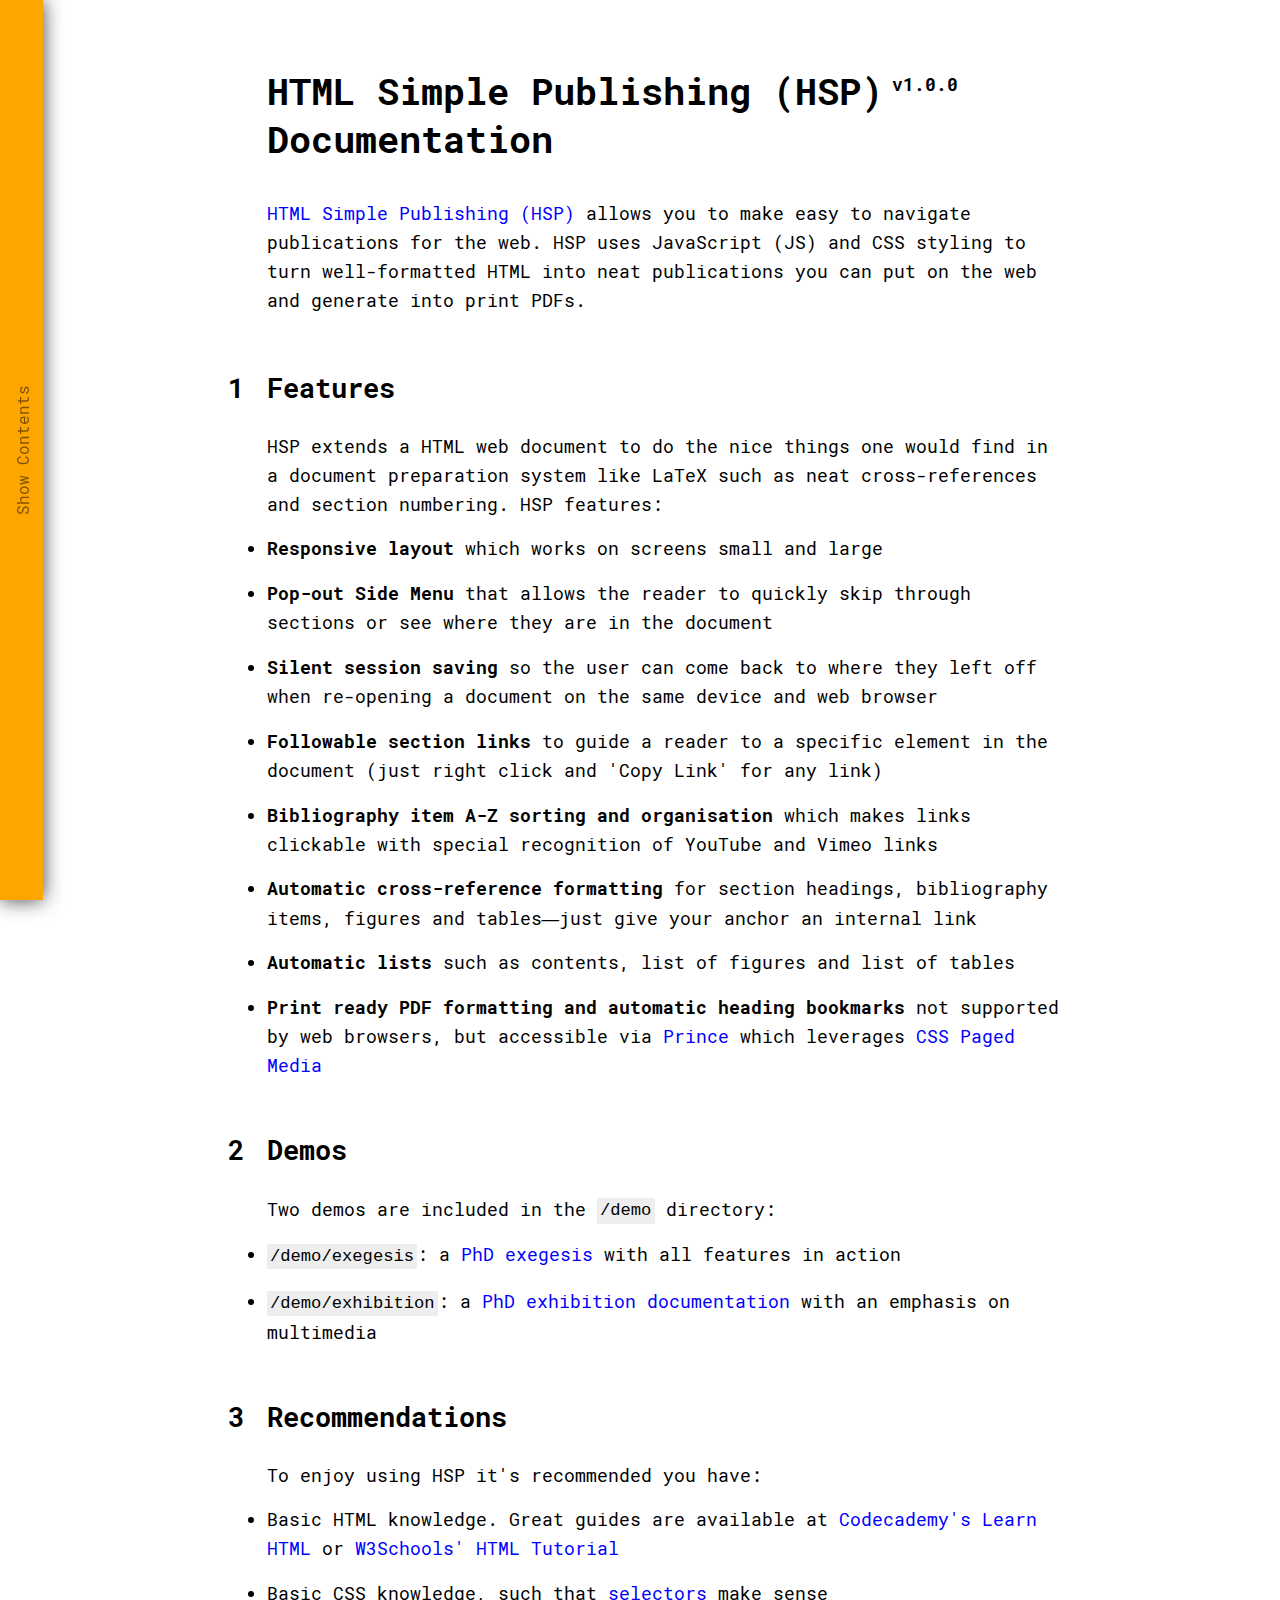
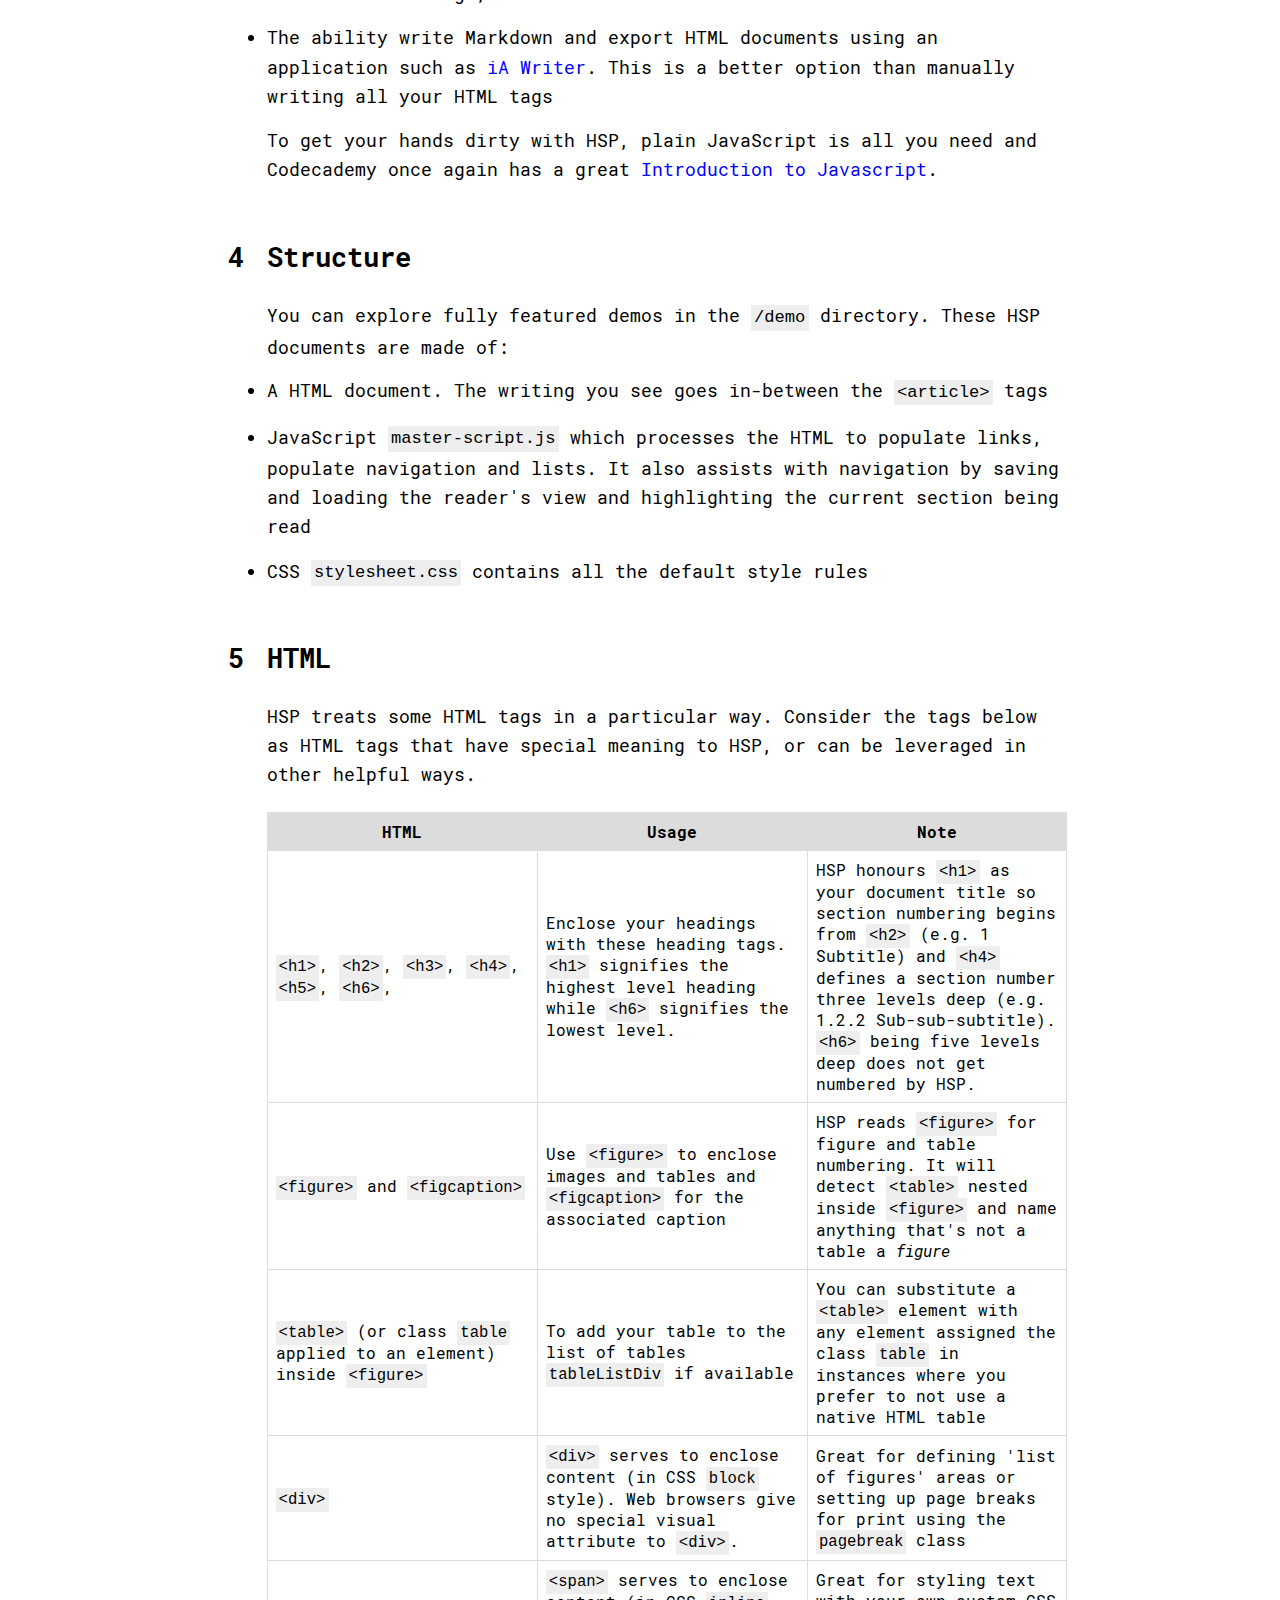
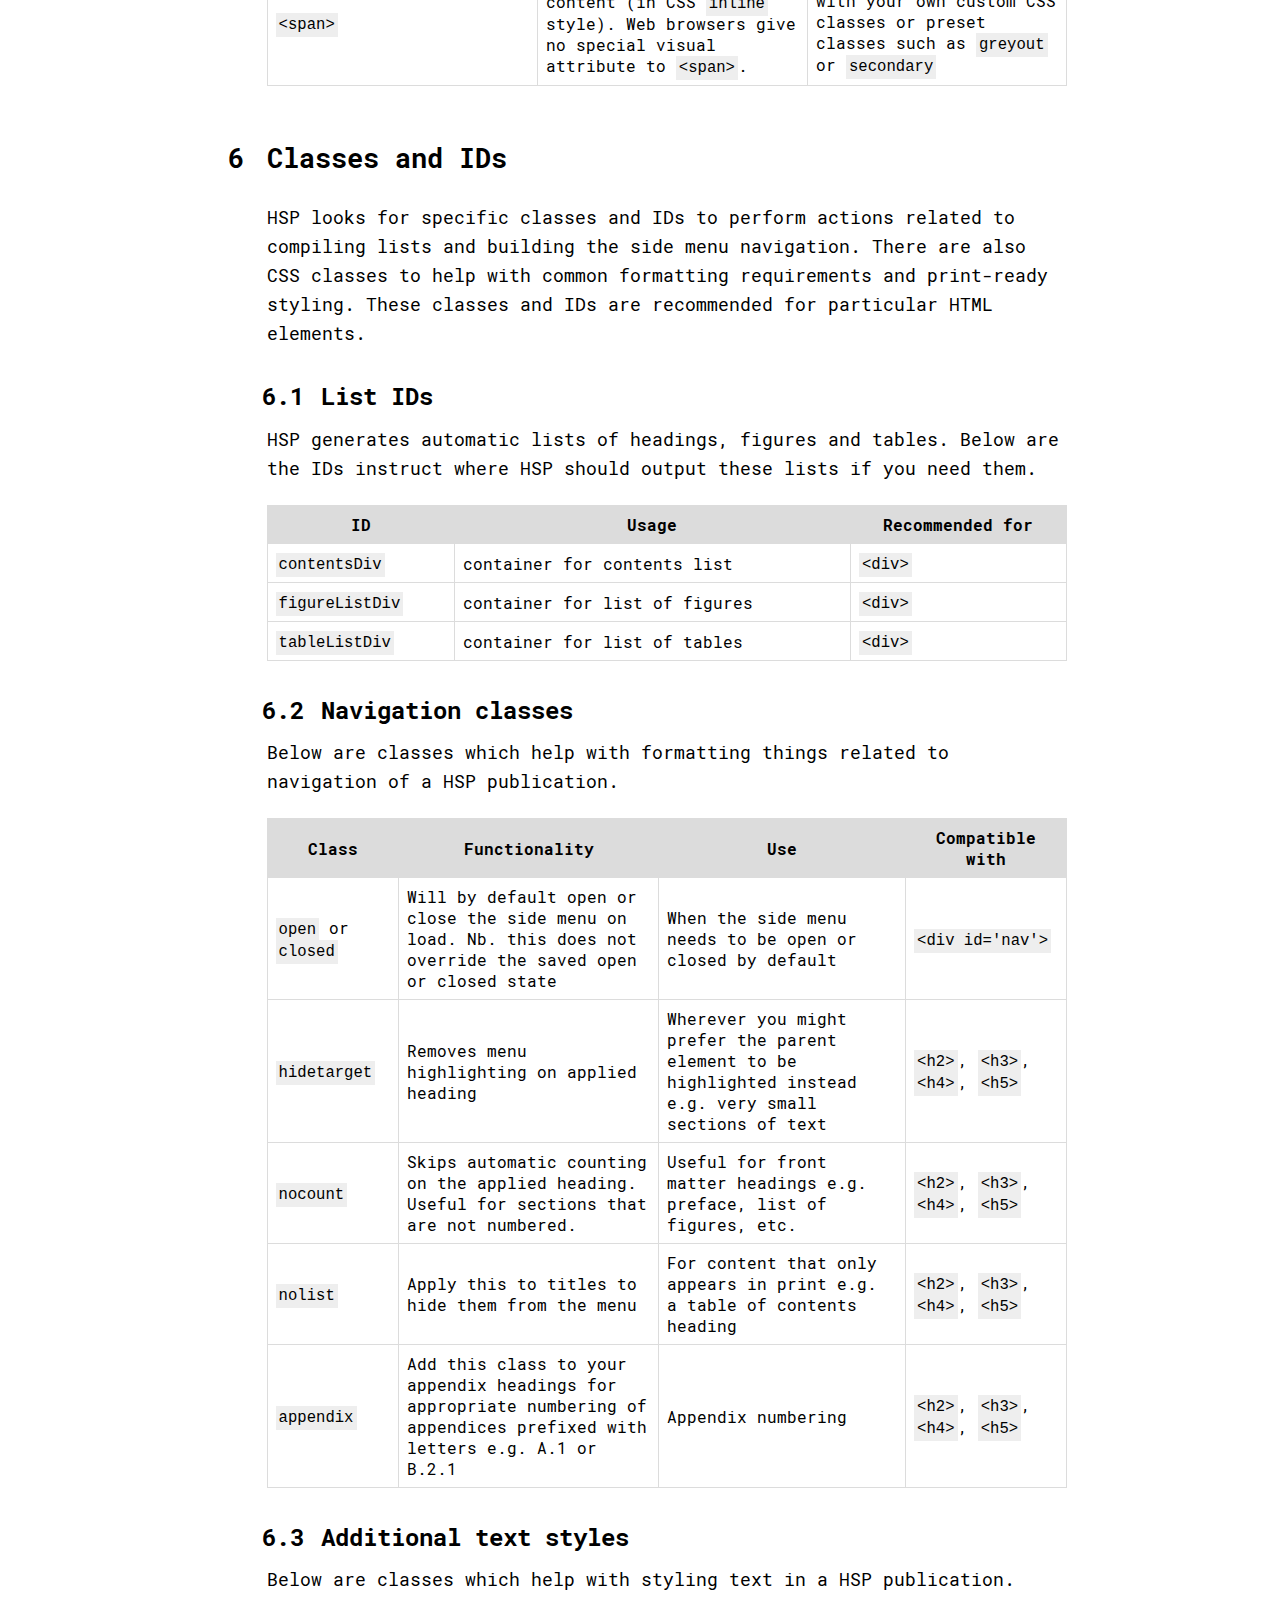
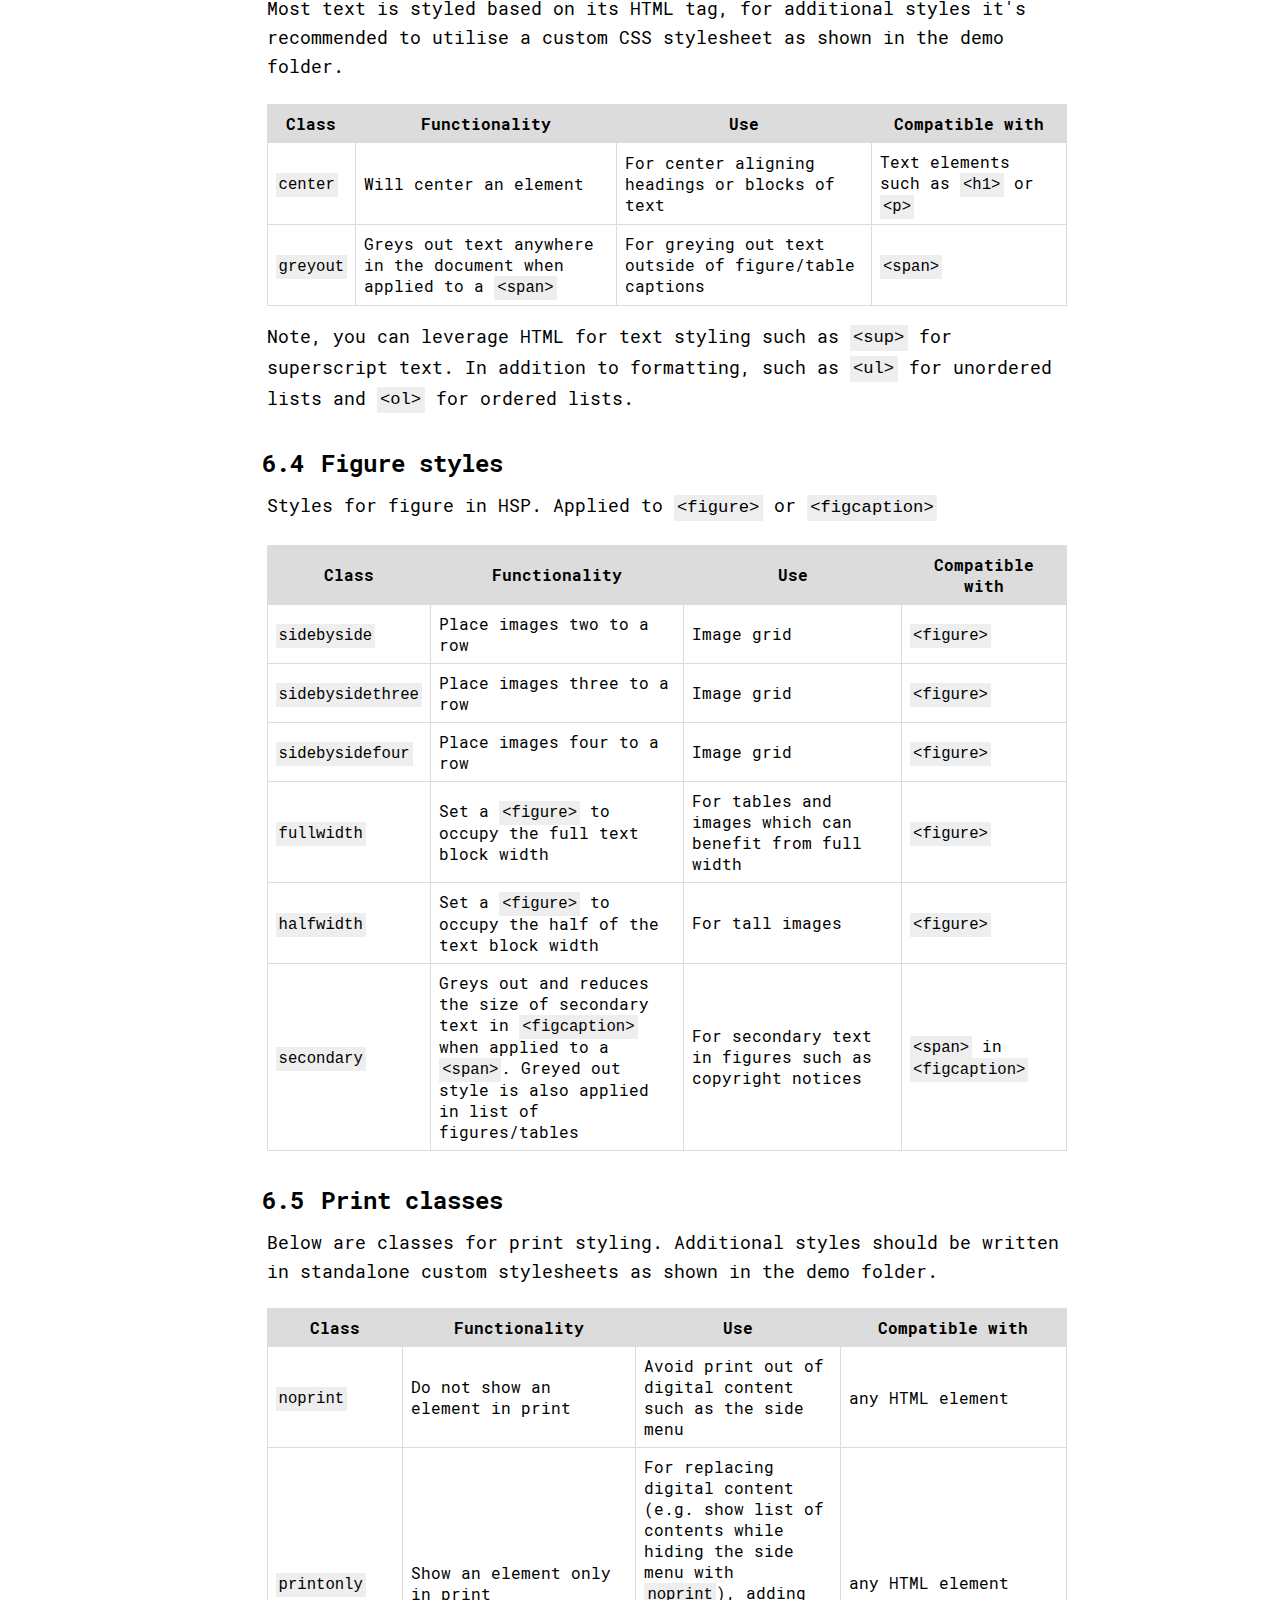
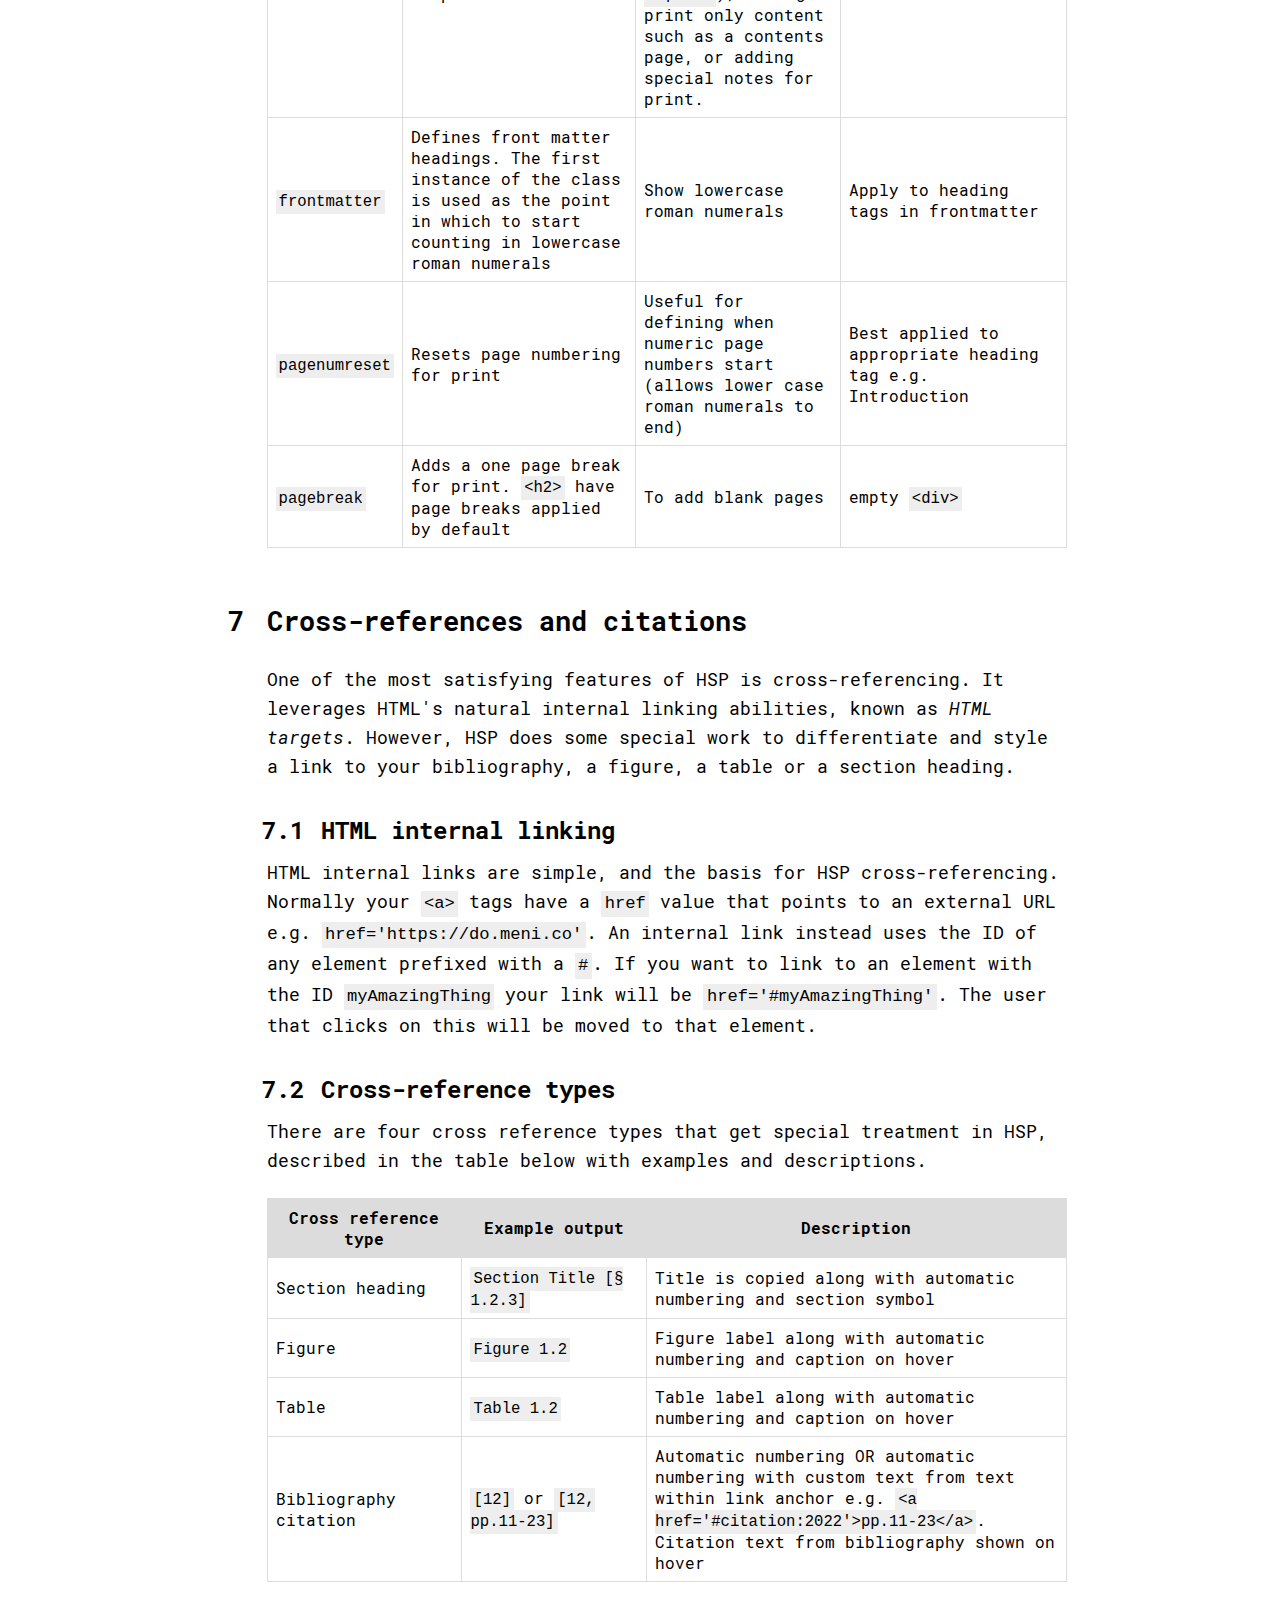
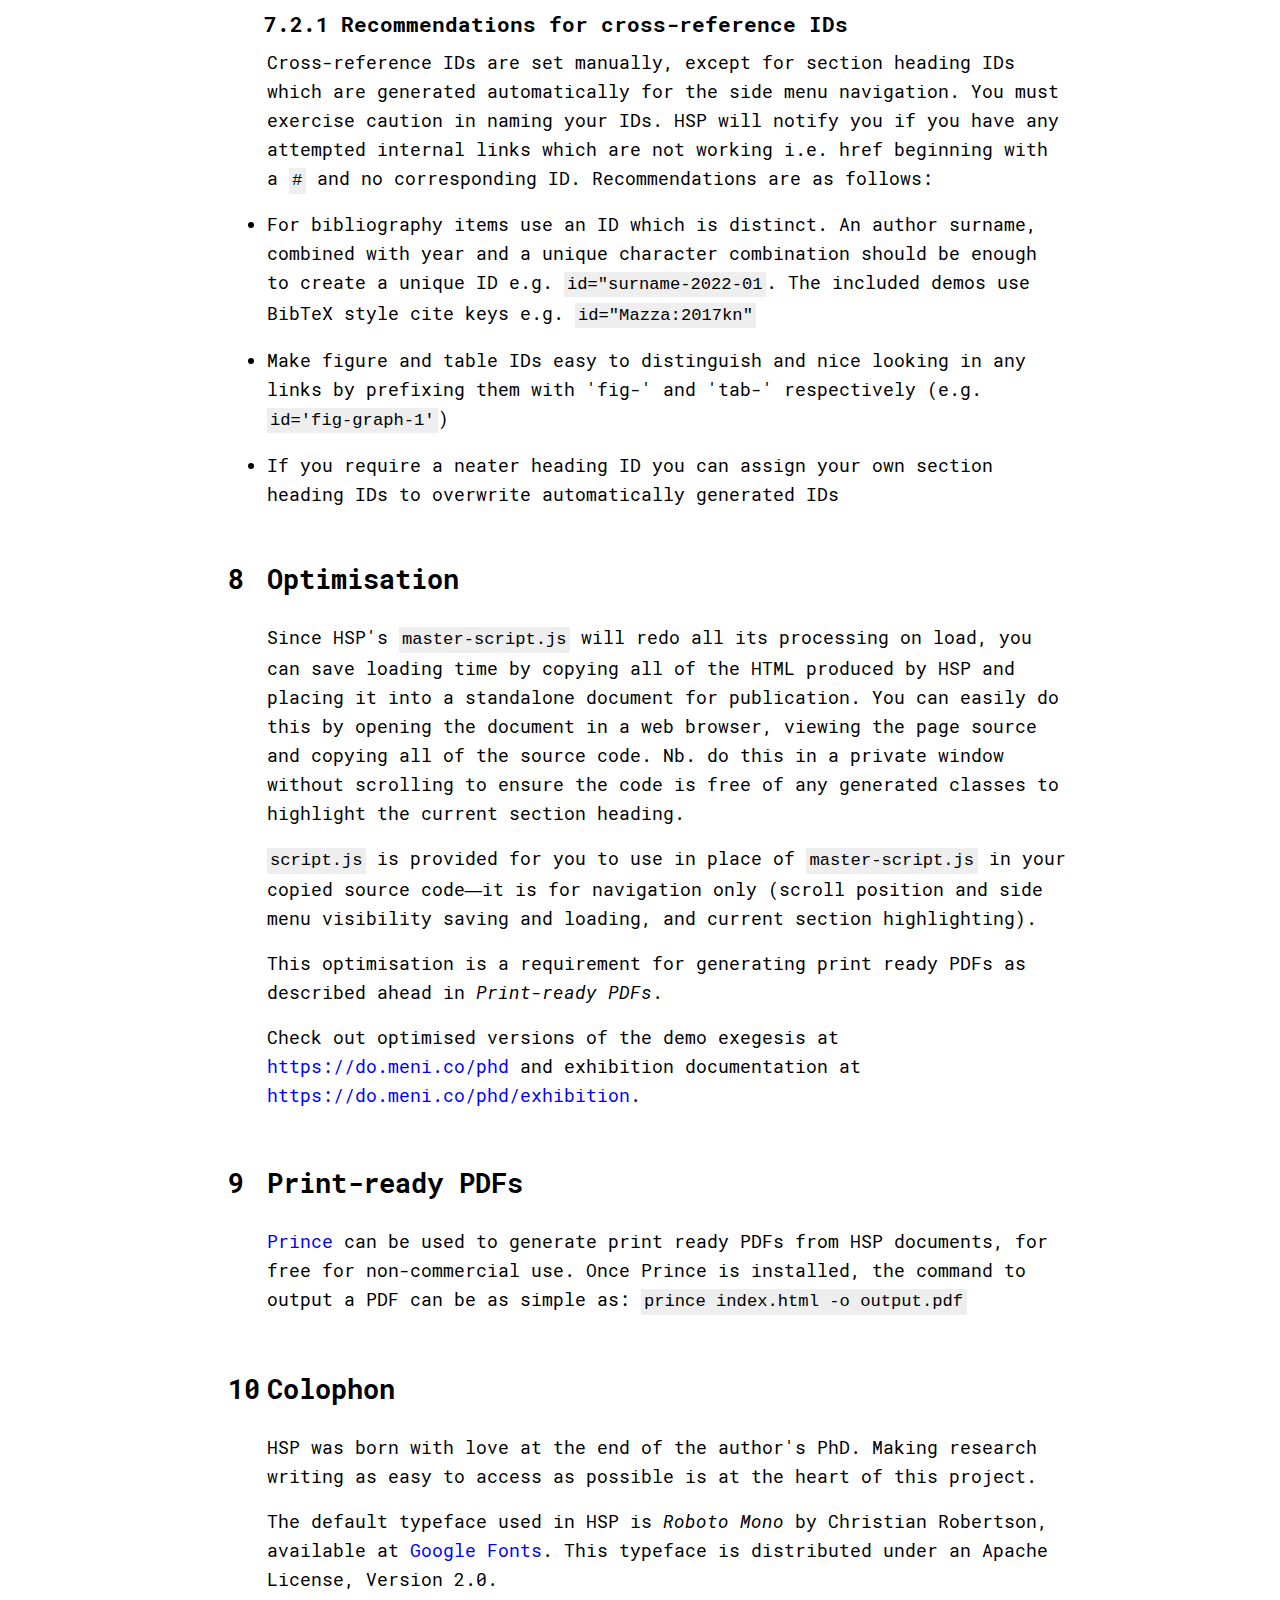
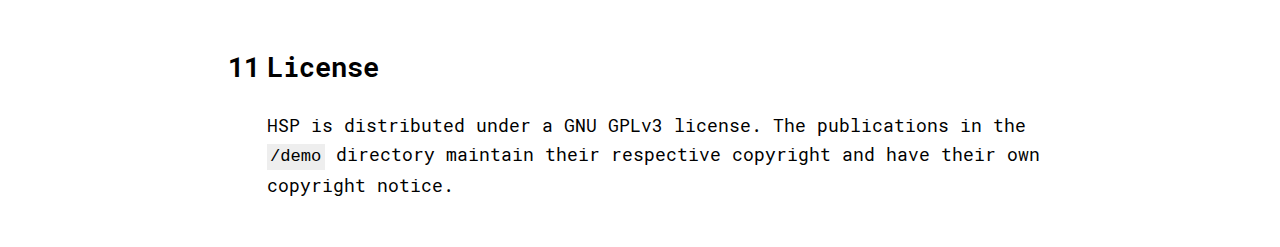
==== commit 2dbab737: "Updated readme" ====
--- a/index.html
+++ b/index.html
@@ -30,7 +30,7 @@
 
 		<h1>HTML Simple Publishing (HSP)<sup style="font-size:.5em;margin-left:.5em">v1.0.0</sup> Documentation</h1>
 
-		<p>HTML Simple Publishing (HSP) allows you to make easy to navigate publications for the web. HSP uses JavaScript (JS) and CSS styling to turn well-formatted HTML into neat publications you can put on the web and generate into print PDFs.</p>
+		<p><a href="https://github.com/domenicomazza/HSP">HTML Simple Publishing (HSP)</a> allows you to make easy to navigate publications for the web. HSP uses JavaScript (JS) and CSS styling to turn well-formatted HTML into neat publications you can put on the web and generate into print PDFs.</p>
 
 		<h2>Features</h2>
 
@@ -43,7 +43,17 @@
 		<li><strong>Followable section links</strong> to guide a reader to a specific element in the document (just right click and 'Copy Link' for any link)</li>
 		<li><strong>Bibliography item A-Z sorting and organisation</strong> which makes links clickable with special recognition of YouTube and Vimeo links</li>
 		<li><strong>Automatic cross-reference formatting</strong> for section headings, bibliography items, figures and tables—just give your anchor an internal link</li>
+		<li><strong>Automatic lists</strong> such as contents, list of figures and list of tables</li>
 		<li><strong>Print ready PDF formatting and automatic heading bookmarks</strong> not supported by web browsers, but accessible via <a href="https://www.princexml.com" target="_blank">Prince</a> which leverages <a href="https://www.w3.org/TR/css-page-3/" target="_blank">CSS Paged Media</a></li>
+		</ul>
+
+		<h2>Demos</h2>
+
+		<p>Two demos are included in the <code>/demo</code> directory:</p>
+
+		<ul>
+		<li><code>/demo/exegesis</code>: a <a href="https://domenicomazza.github.io/HSP/demo/exegesis/" target="_blank">PhD exegesis</a> with all features in action</li>
+		<li><code>/demo/exhibition</code>: a <a href="https://domenicomazza.github.io/HSP/demo/exhibition/" target="_blank">PhD exhibition documentation</a> with an emphasis on multimedia</li>
 		</ul>
 
 		<h2>Recommendations</h2>
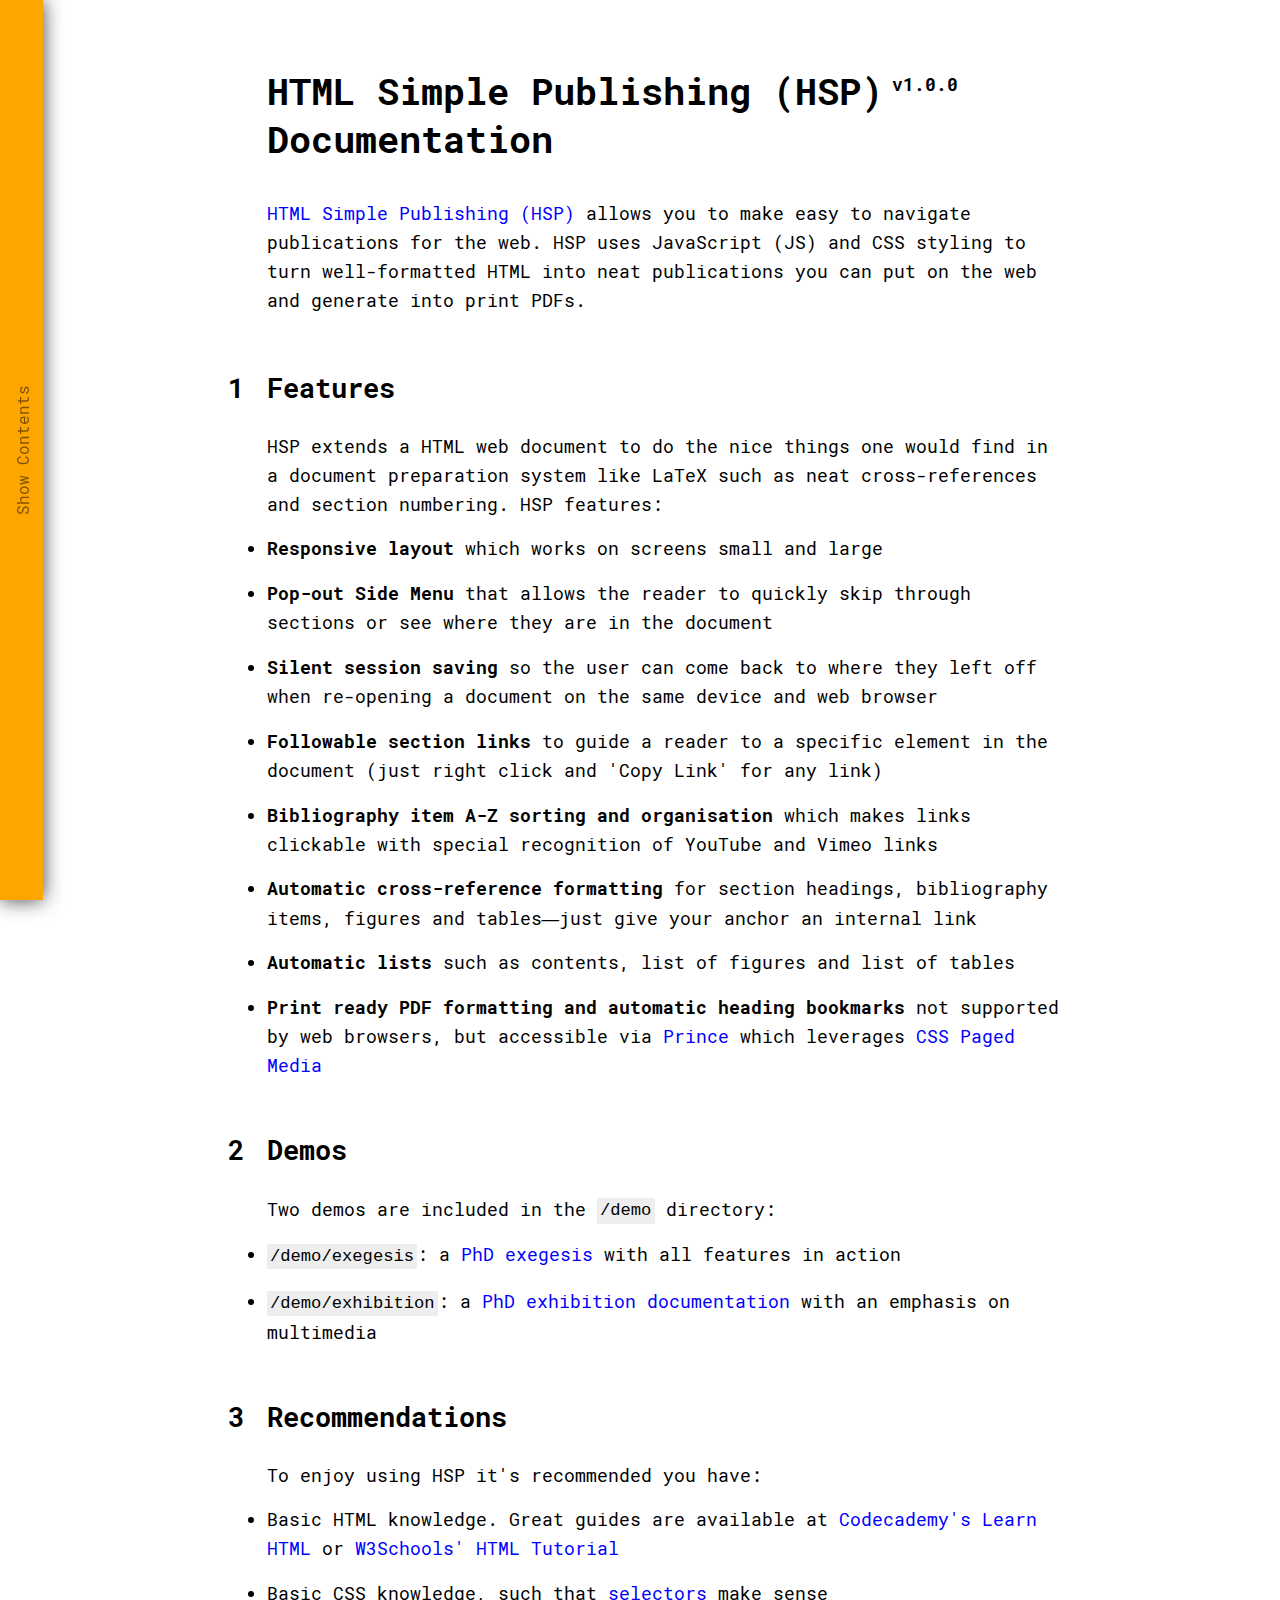
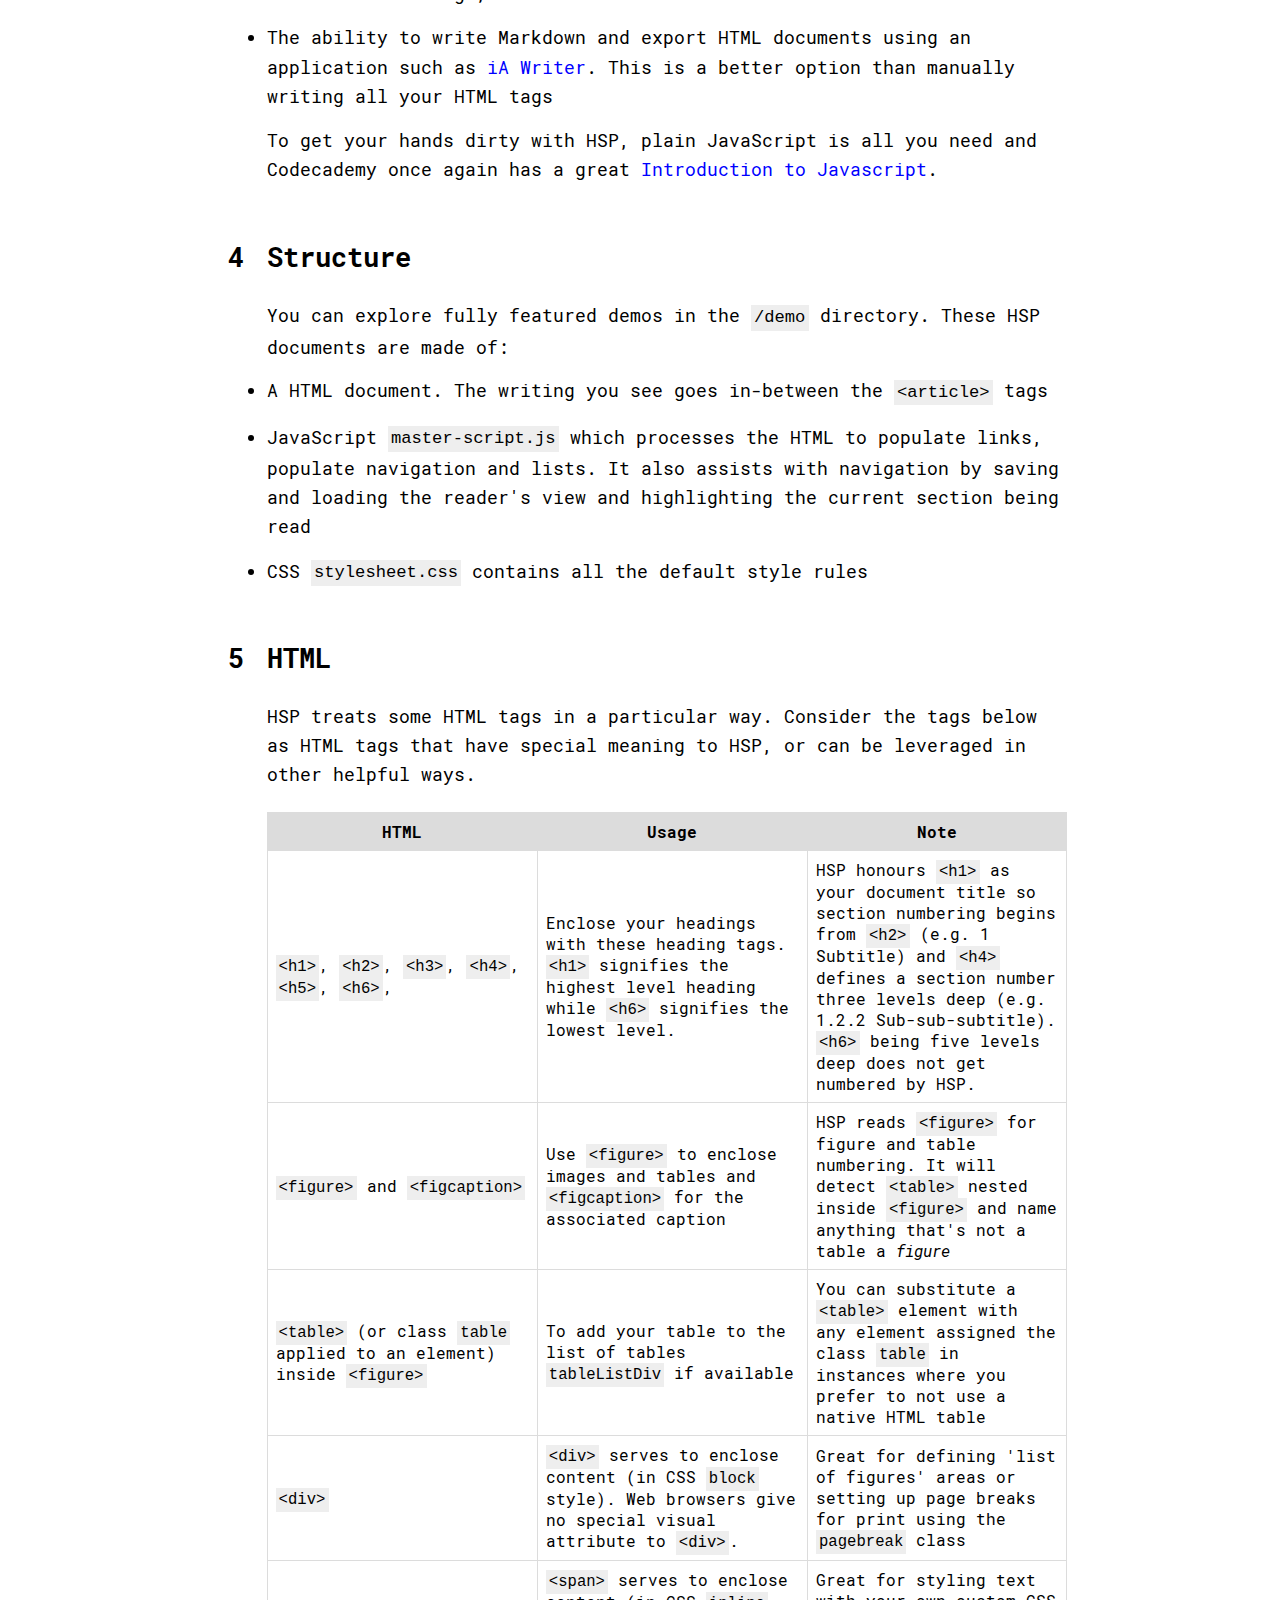
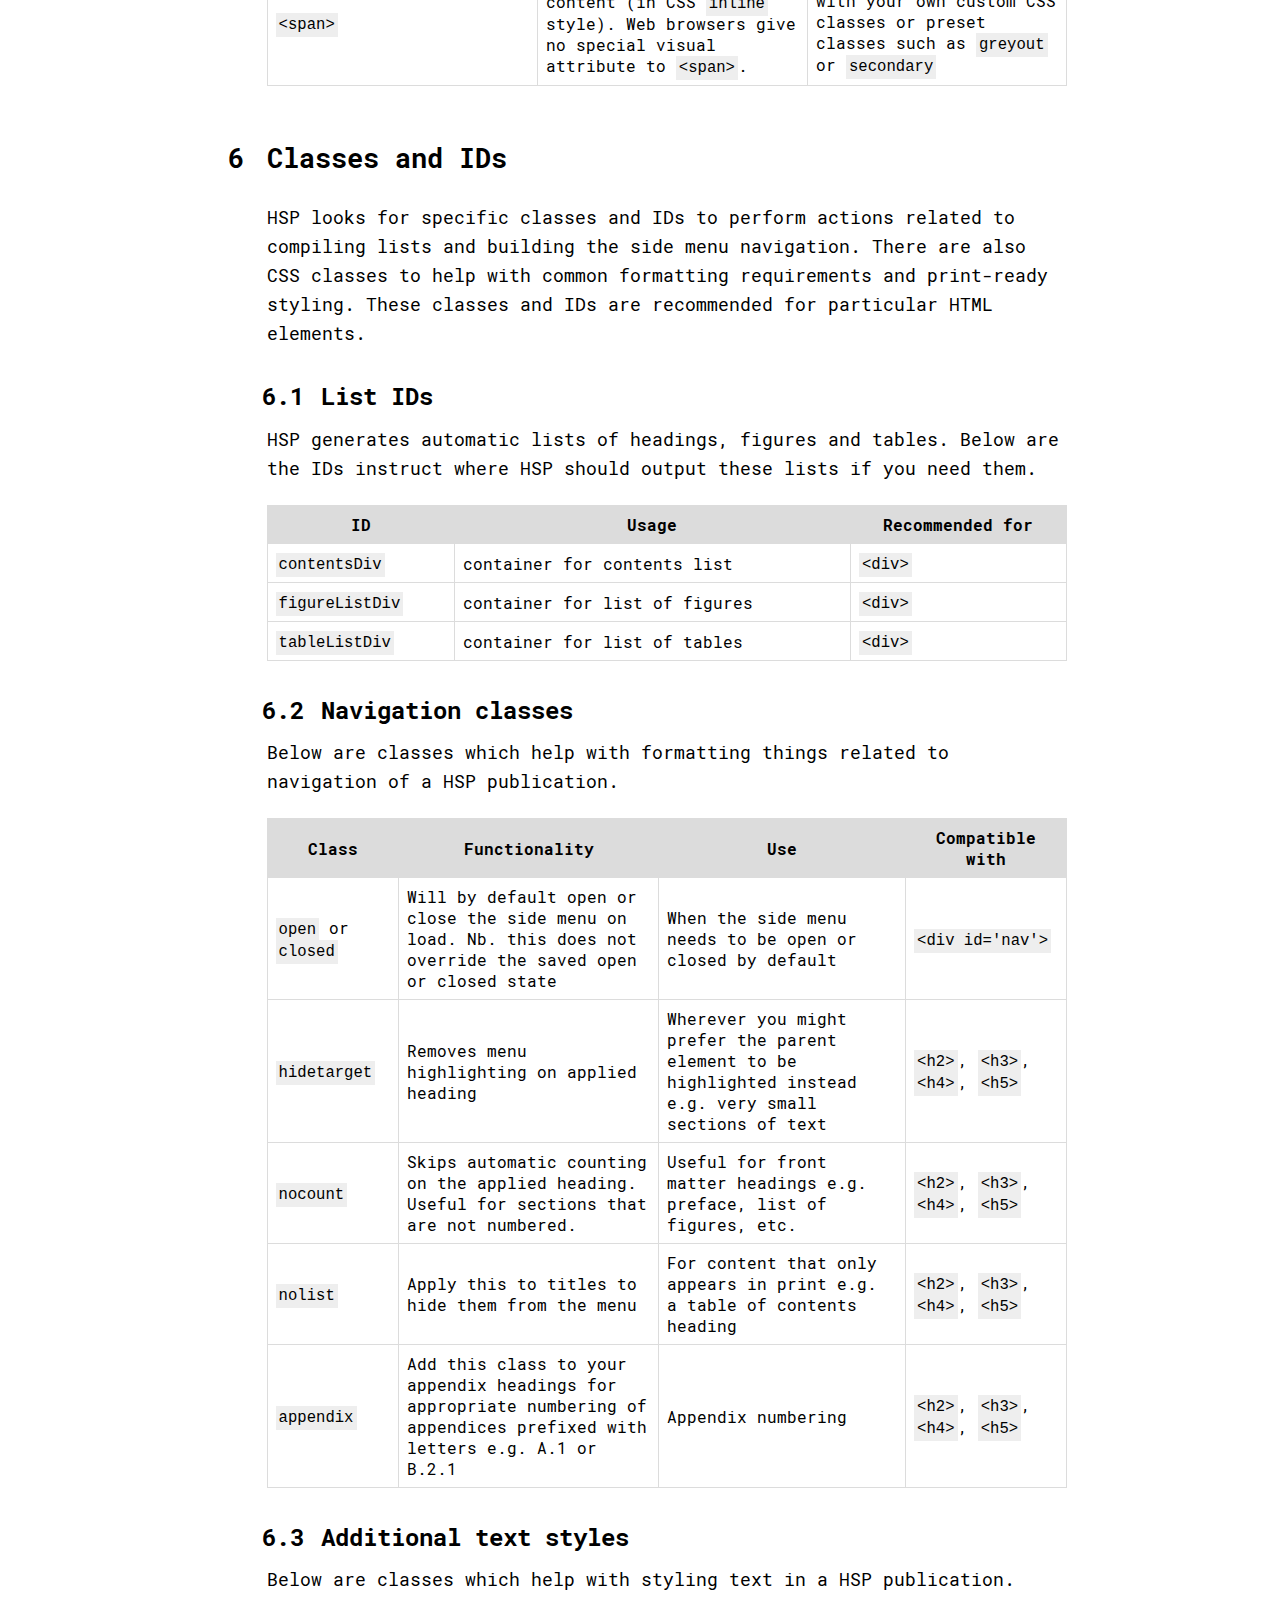
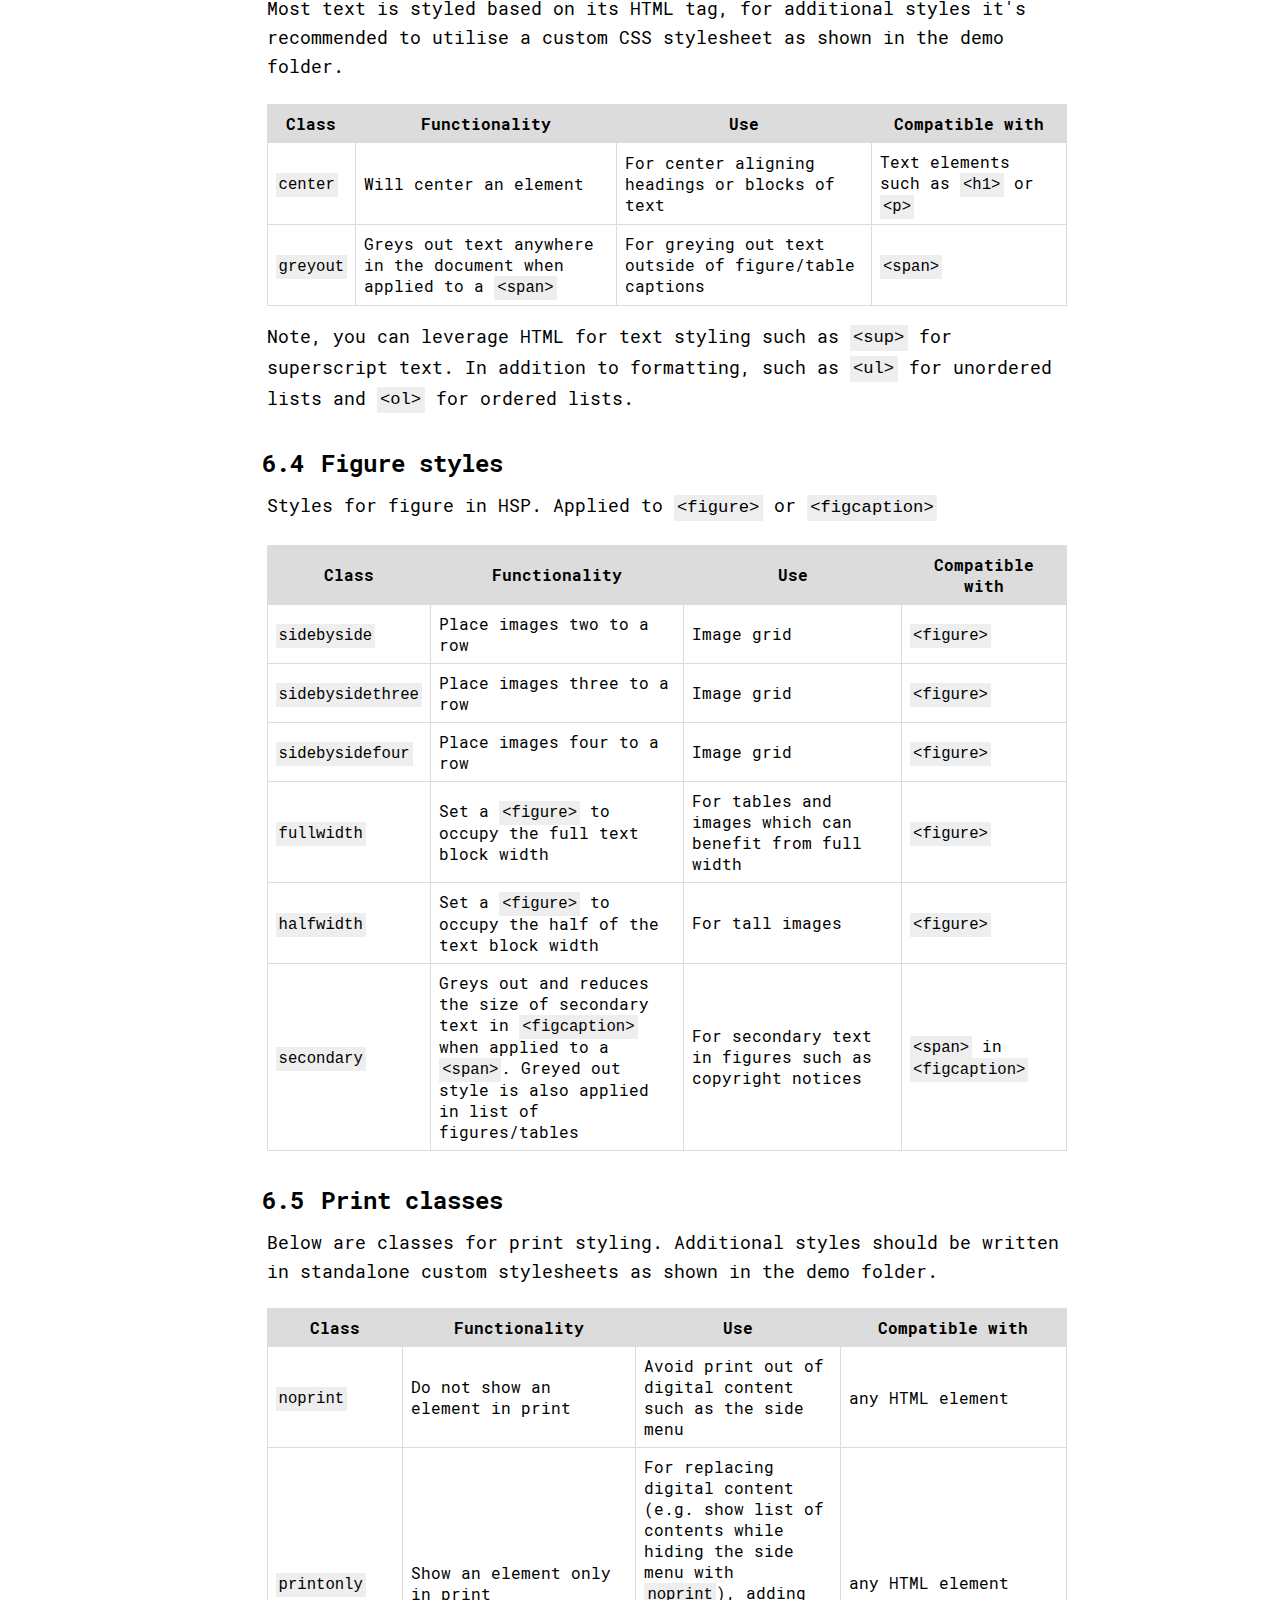
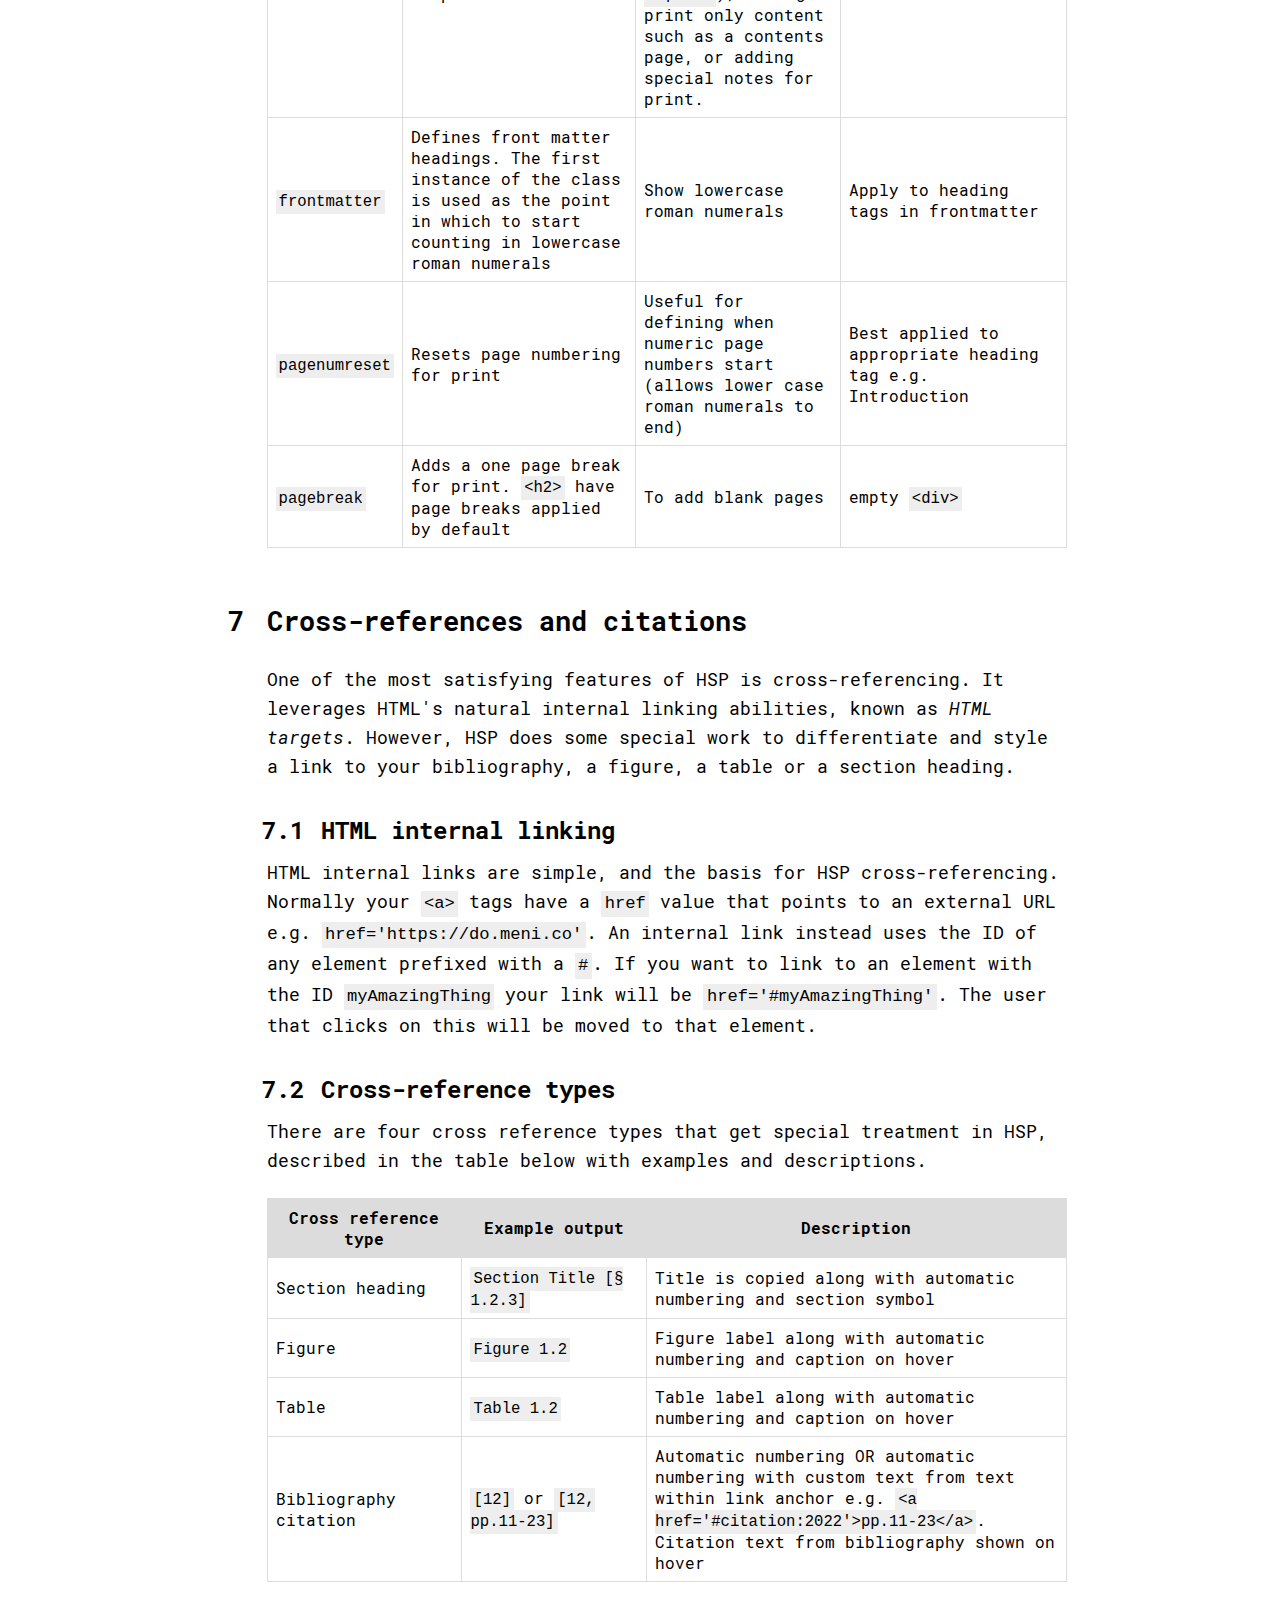
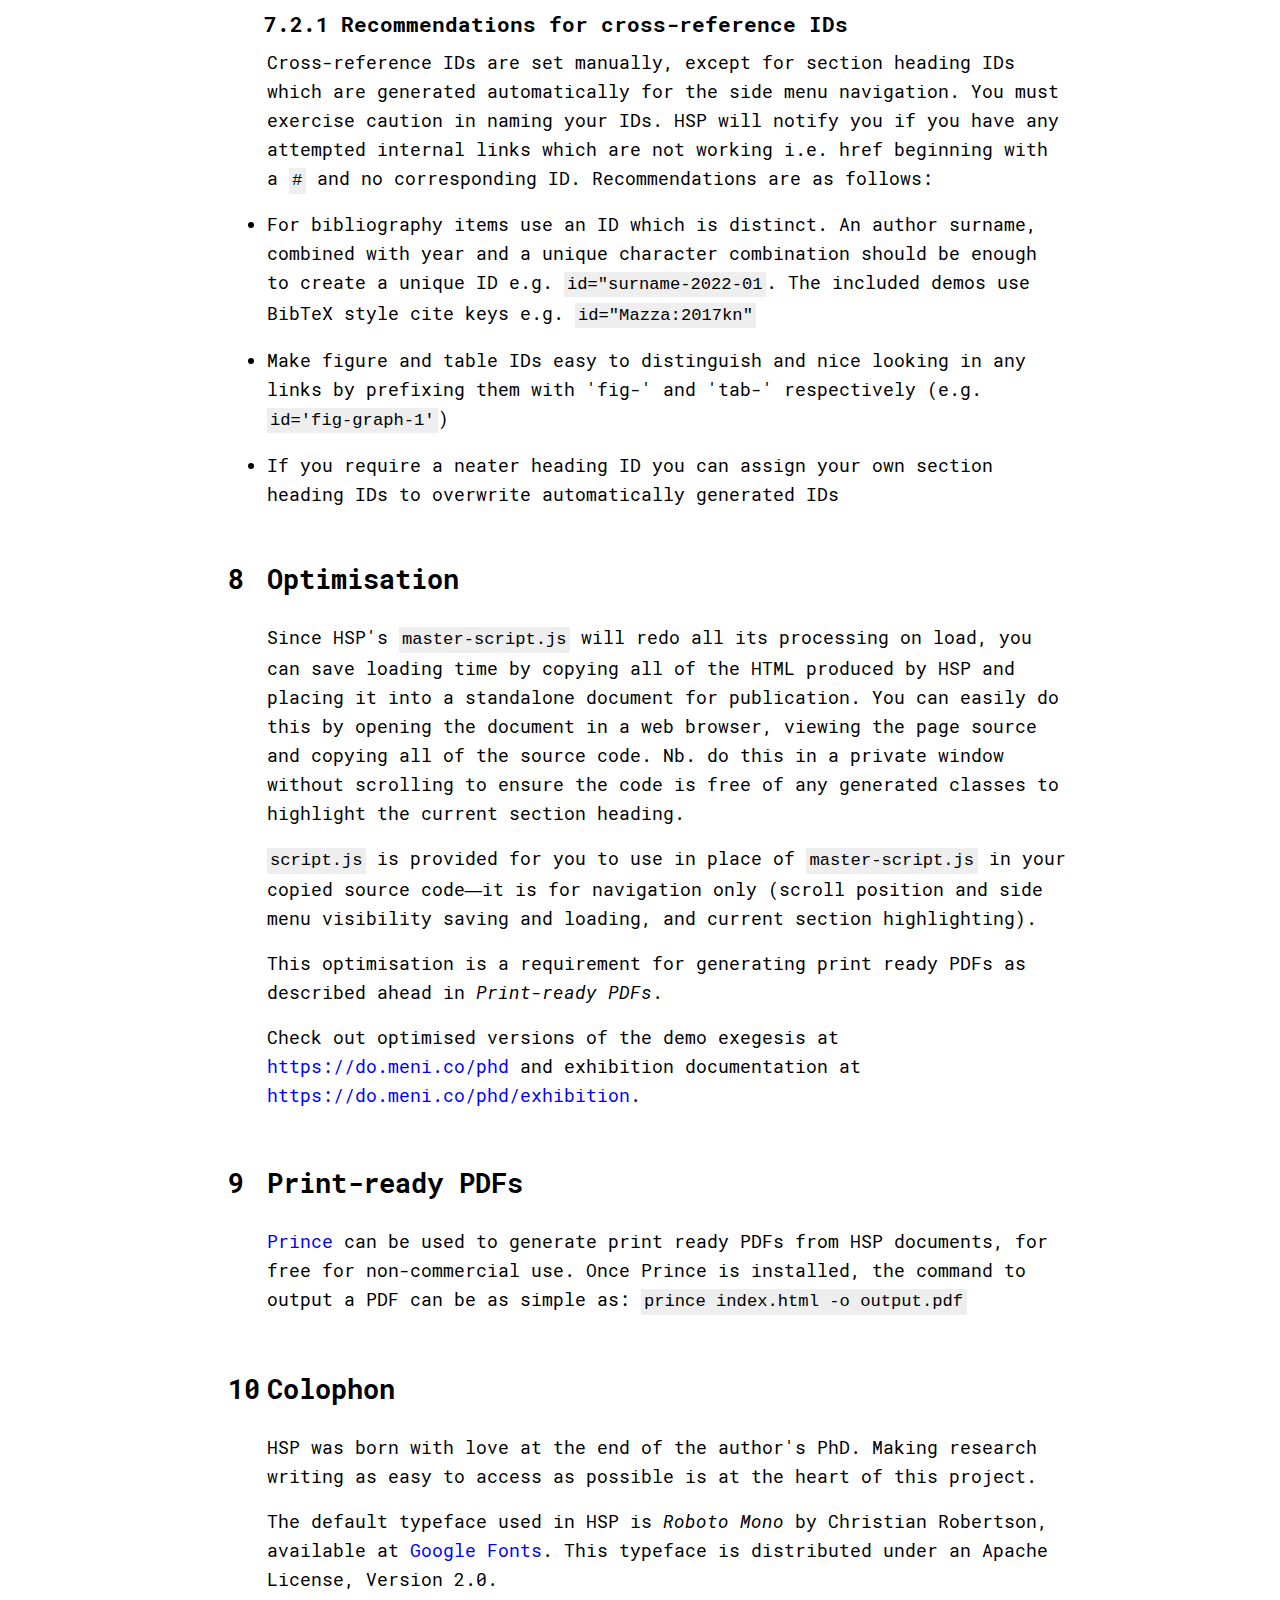
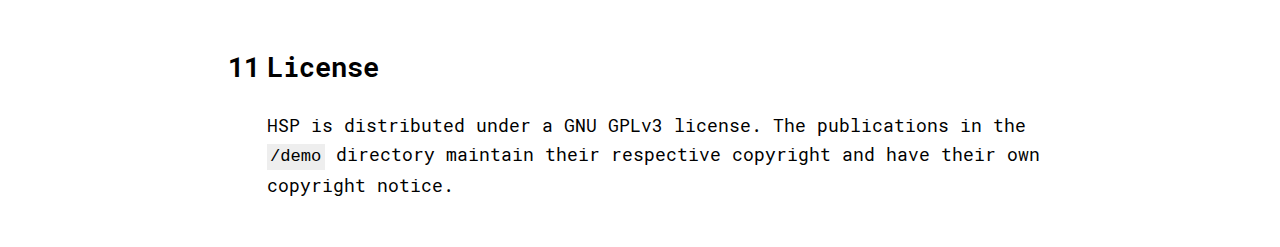
==== commit dddfac58: "Fixed a typo" ====
--- a/index.html
+++ b/index.html
@@ -63,7 +63,7 @@
 		<ul>
 		<li>Basic HTML knowledge. Great guides are available at <a href="https://www.codecademy.com/learn/learn-html" target="_blank">Codecademy's Learn HTML</a> or <a href="https://www.w3schools.com/html/default.asp" target="_blank">W3Schools' HTML Tutorial</a></li>
 		<li>Basic CSS knowledge, such that <a href="https://www.w3schools.com/css/css_selectors.asp" target="_blank">selectors</a> make sense</li>
-		<li>The ability write Markdown and export HTML documents using an application such as <a href="https://ia.net/writer" target="_blank">iA Writer</a>. This is a better option than manually writing all your HTML tags</li>
+		<li>The ability to write Markdown and export HTML documents using an application such as <a href="https://ia.net/writer" target="_blank">iA Writer</a>. This is a better option than manually writing all your HTML tags</li>
 		</ul>
 
 		<p>To get your hands dirty with HSP, plain JavaScript is all you need and Codecademy once again has a great <a href="https://www.codecademy.com/learn/introduction-to-javascript" target="_blank">Introduction to Javascript</a>.</p>
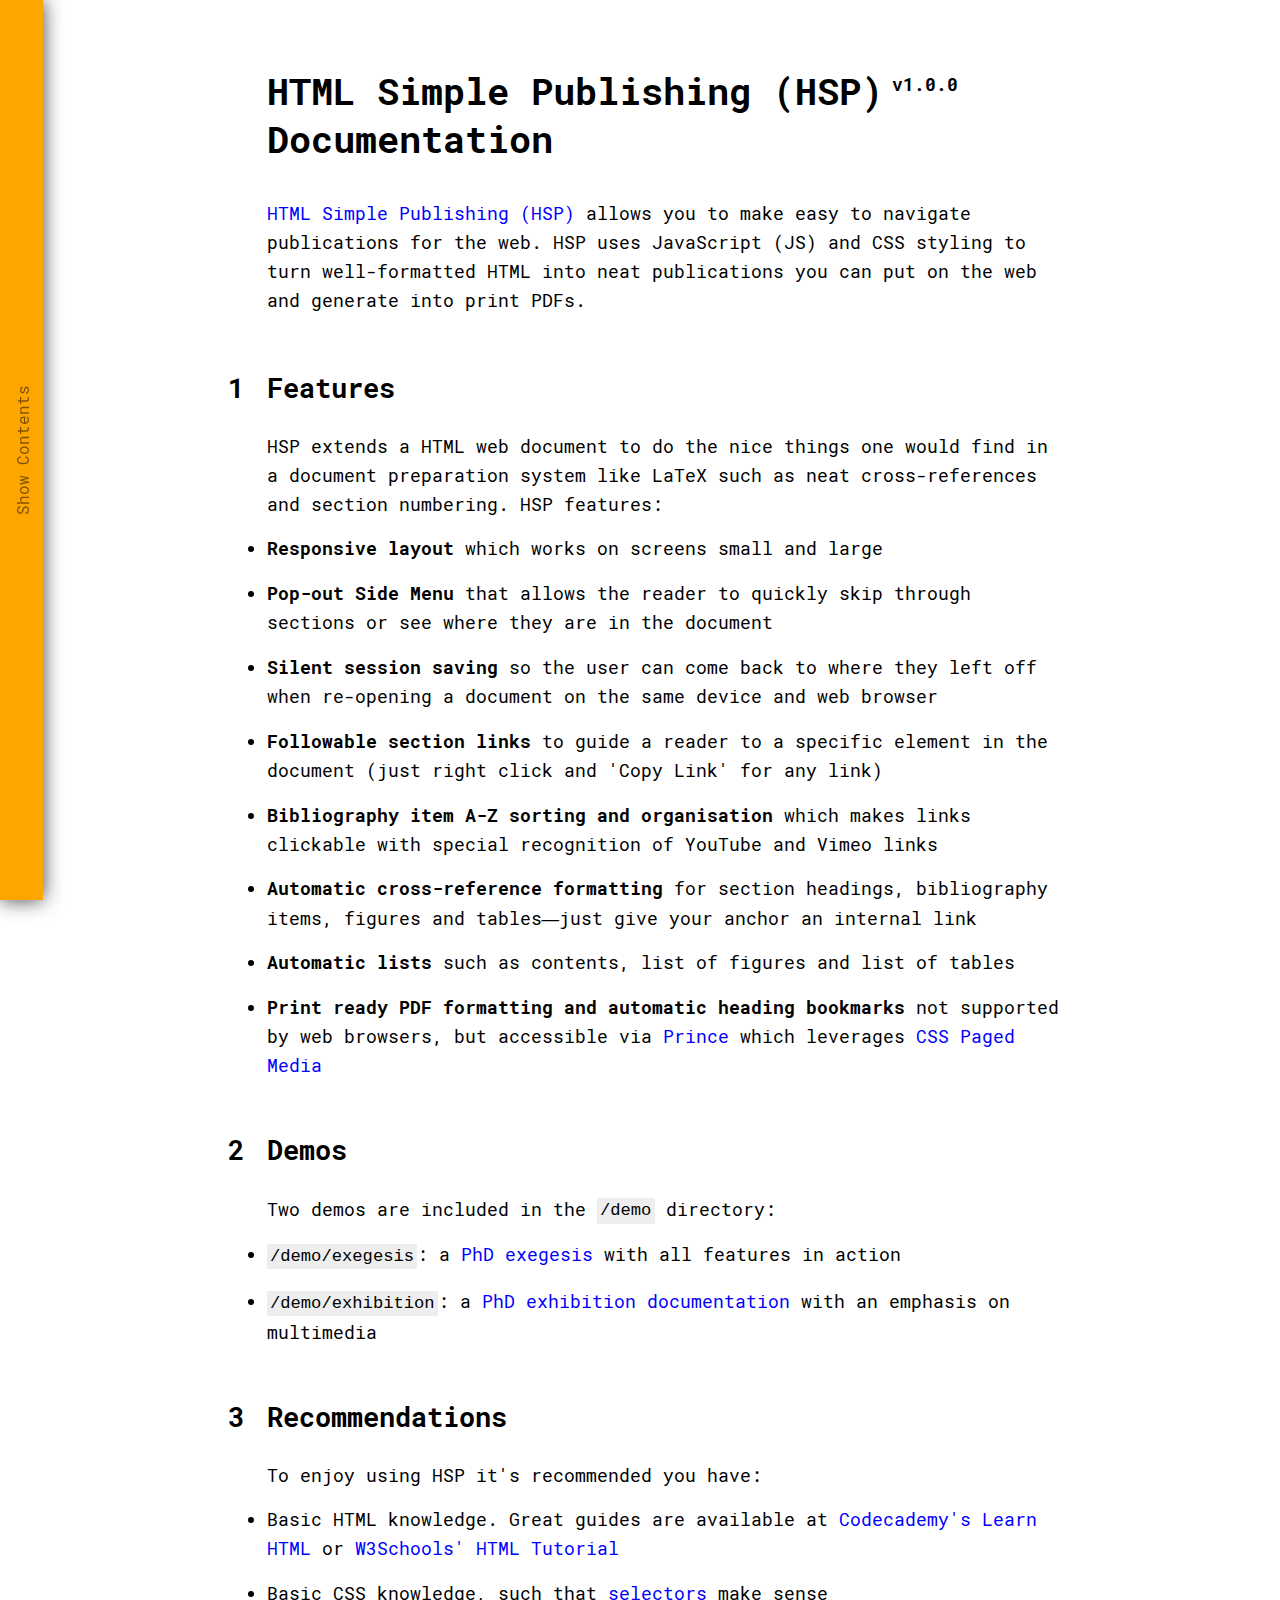
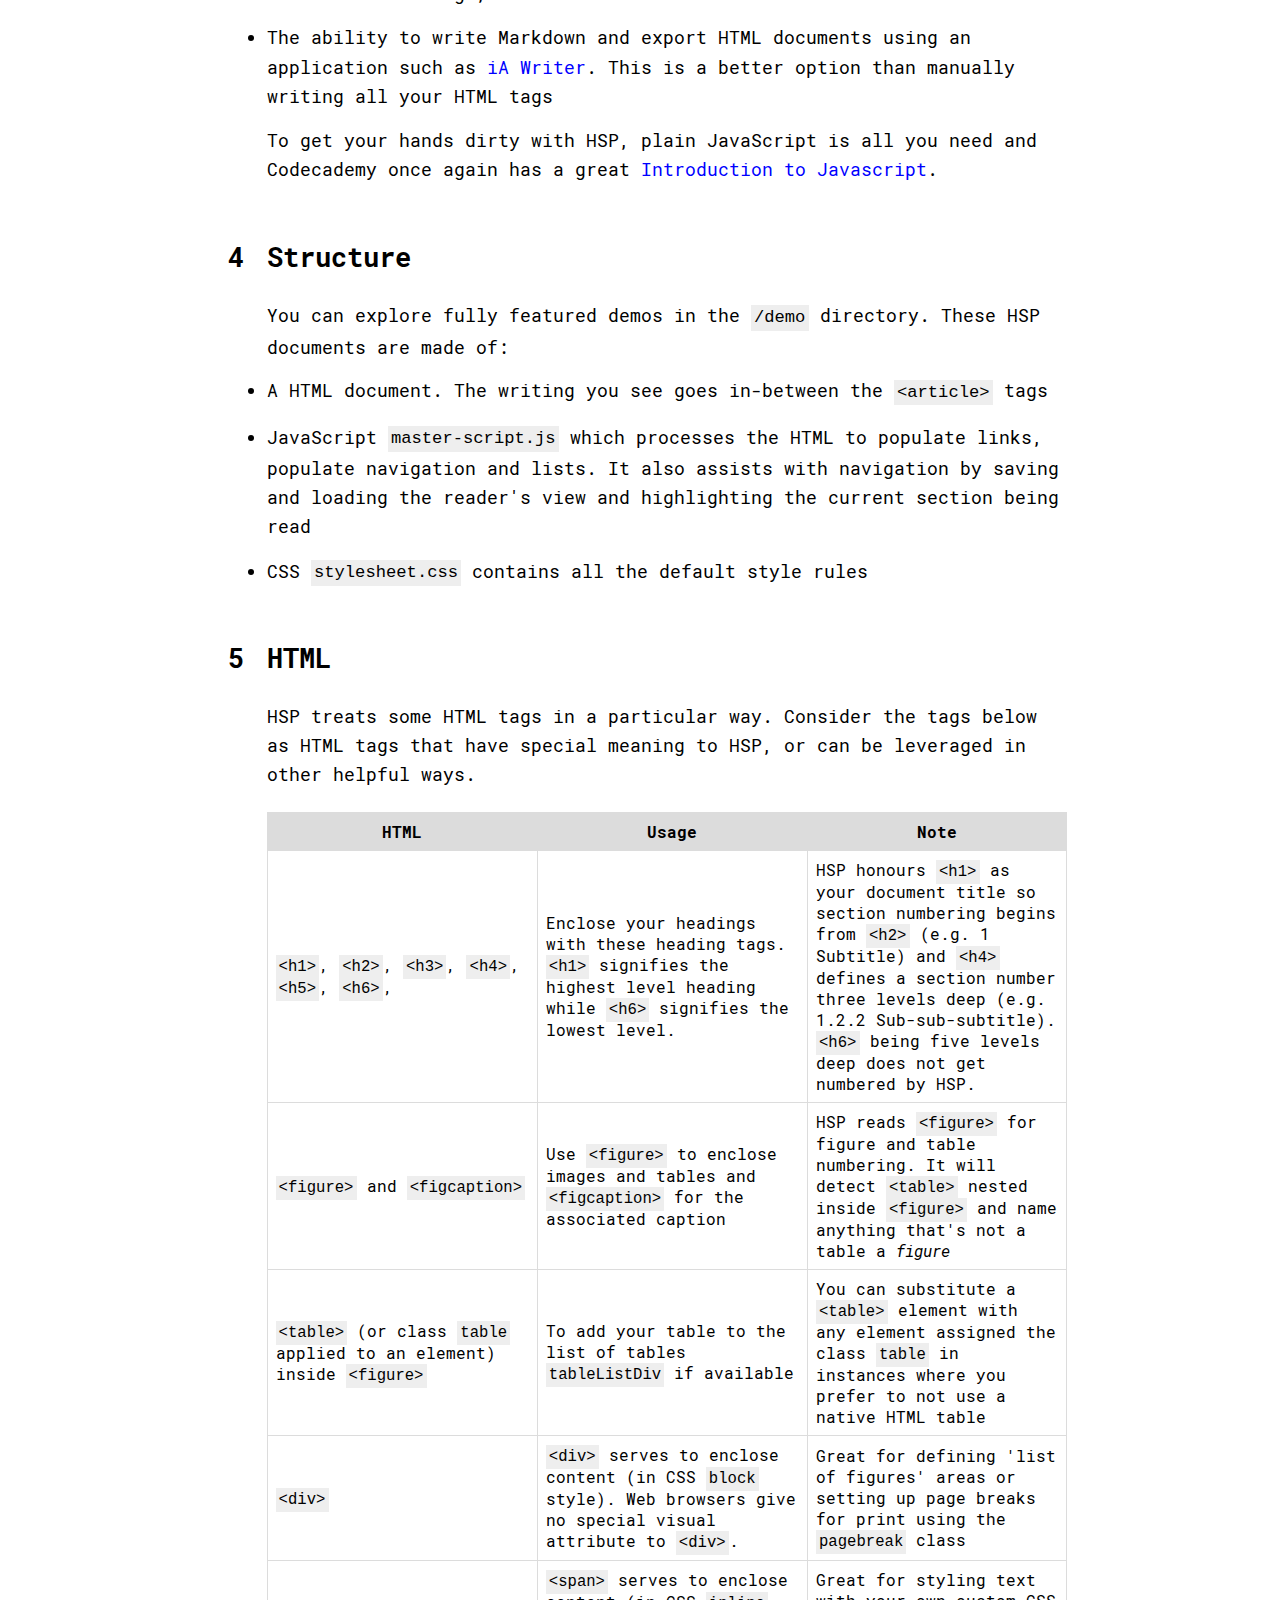
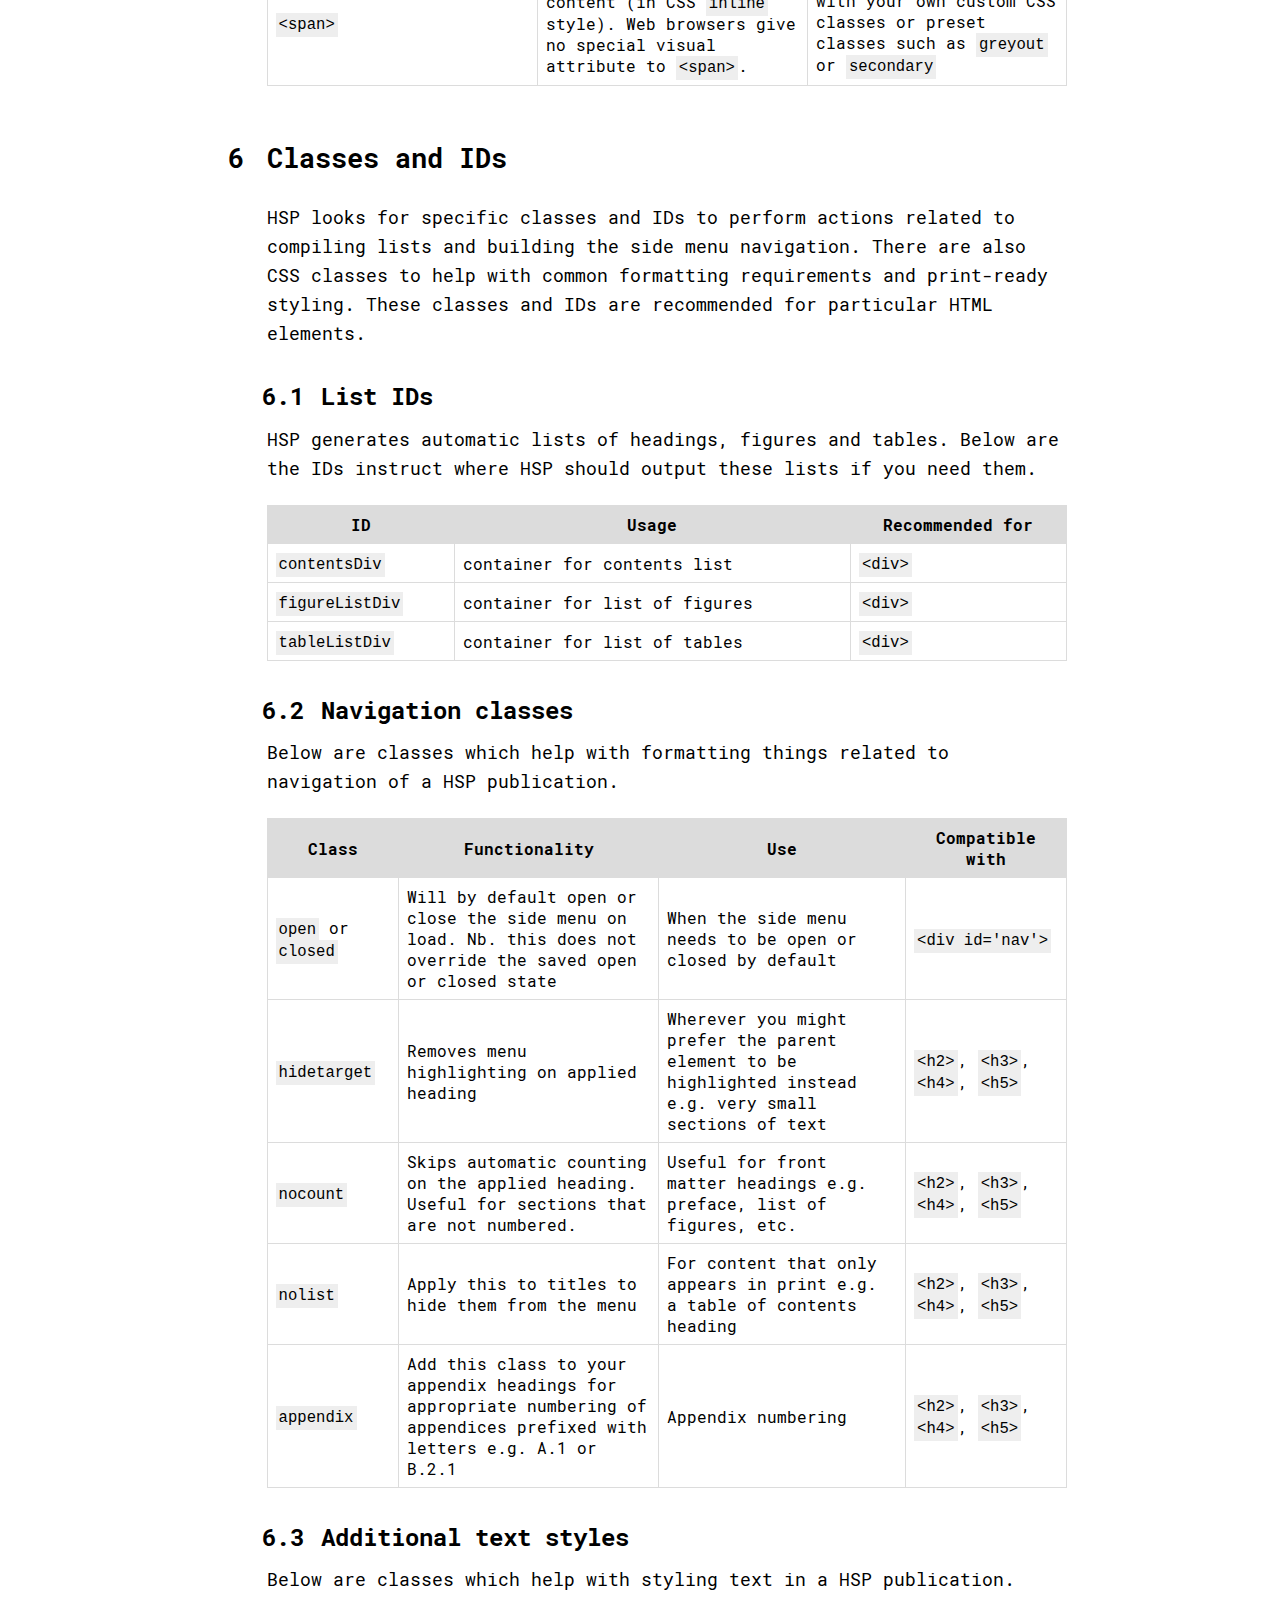
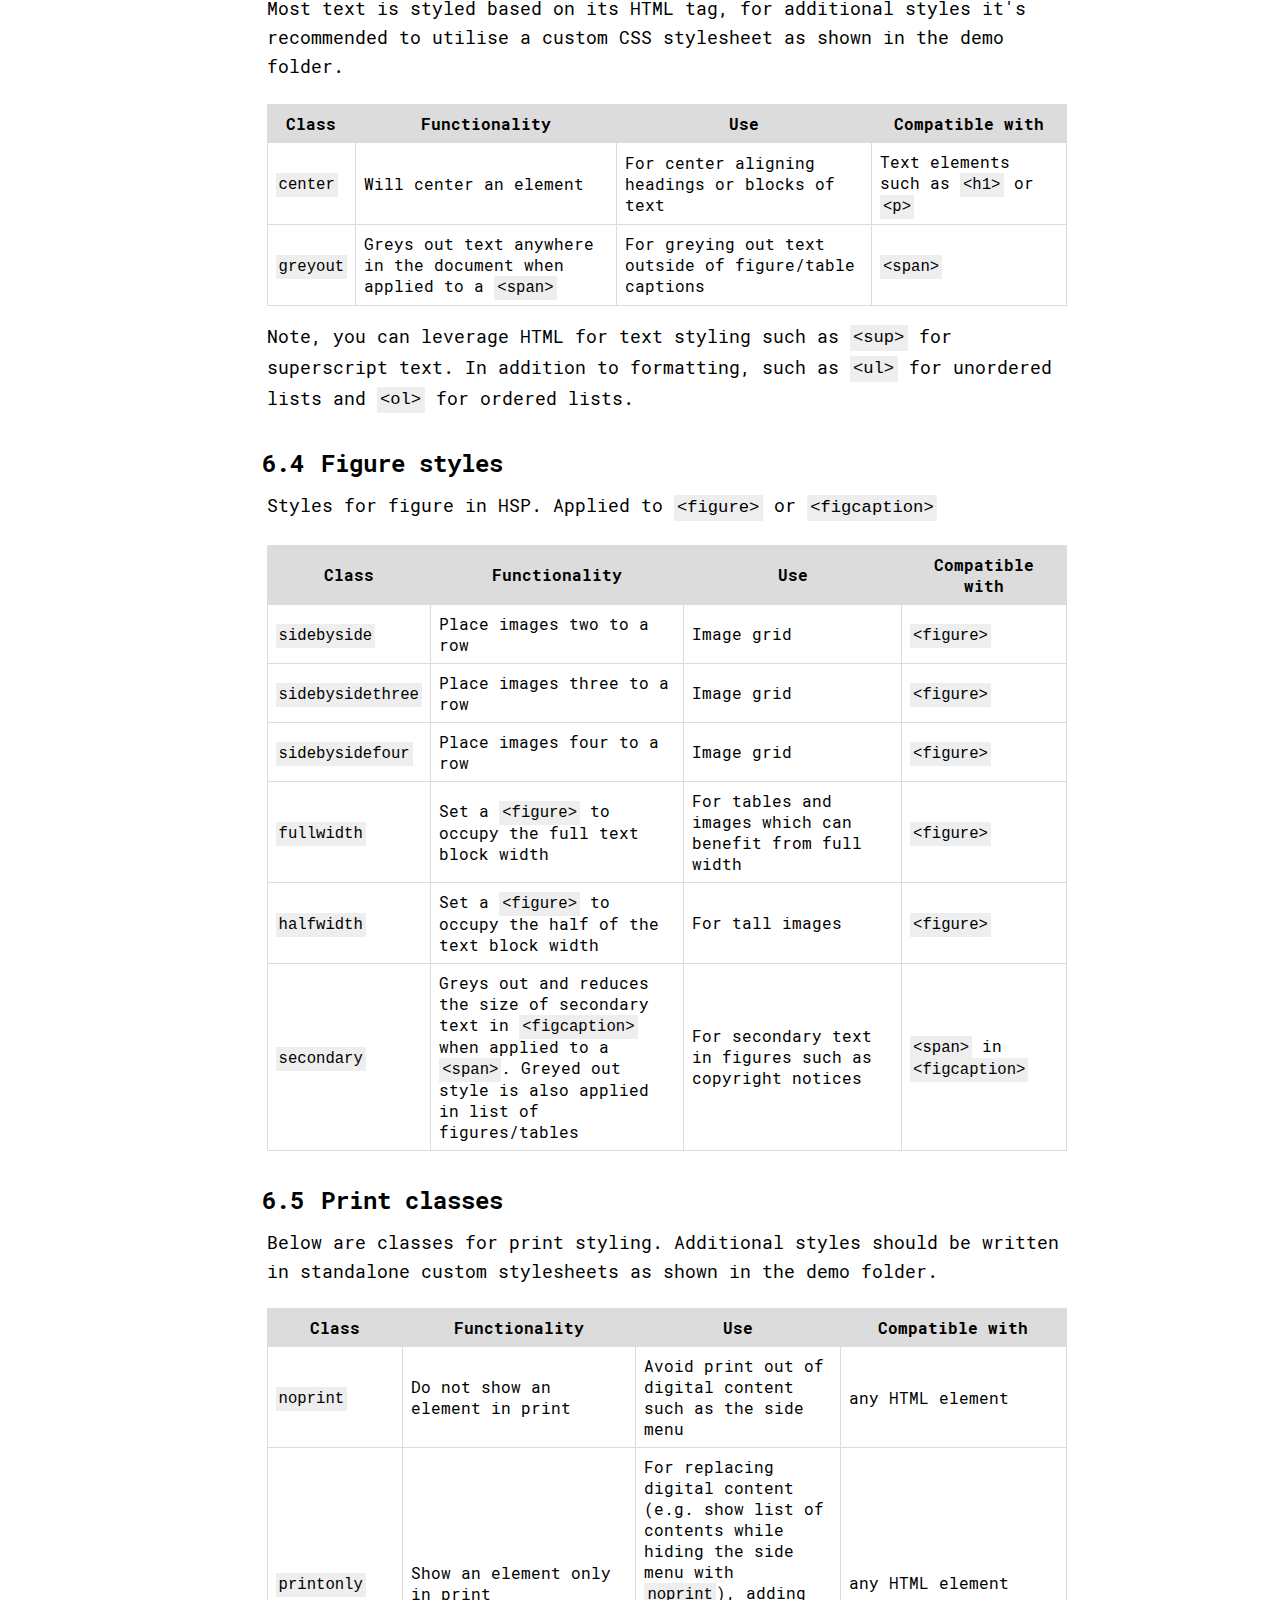
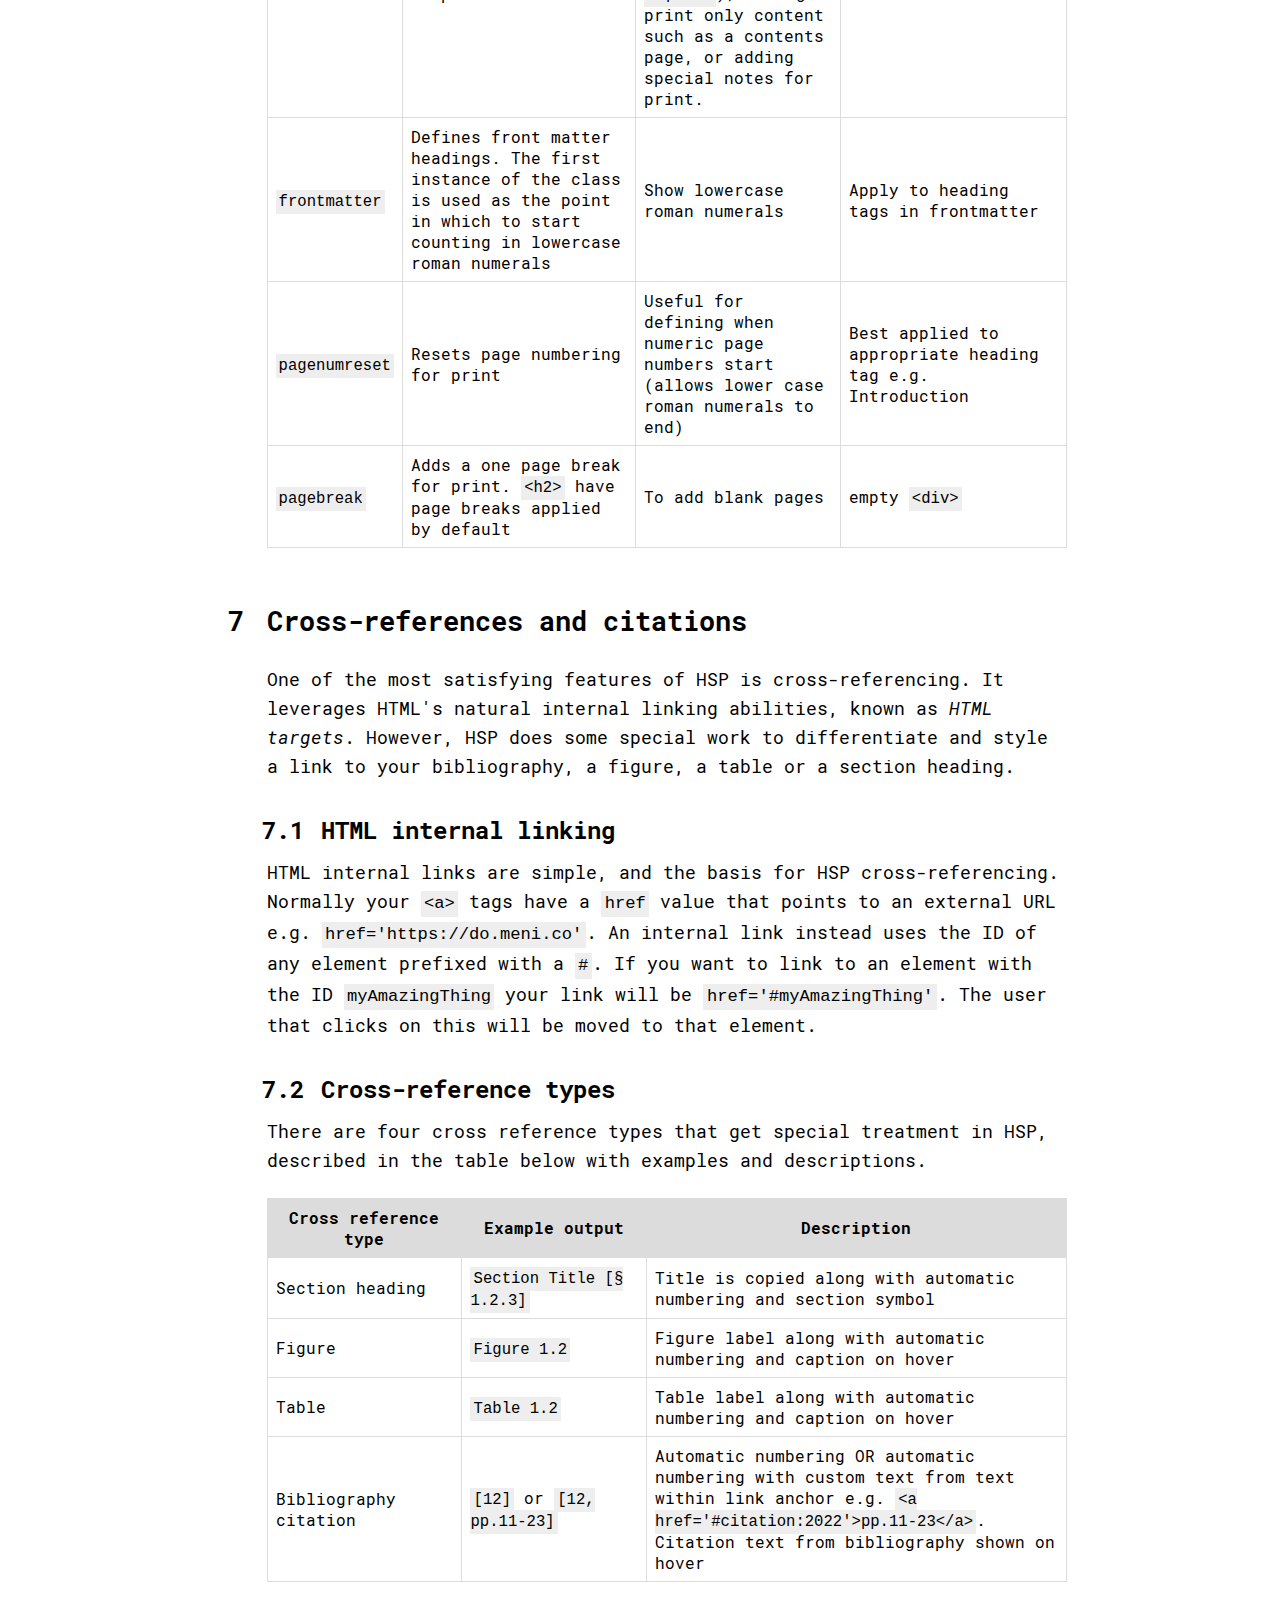
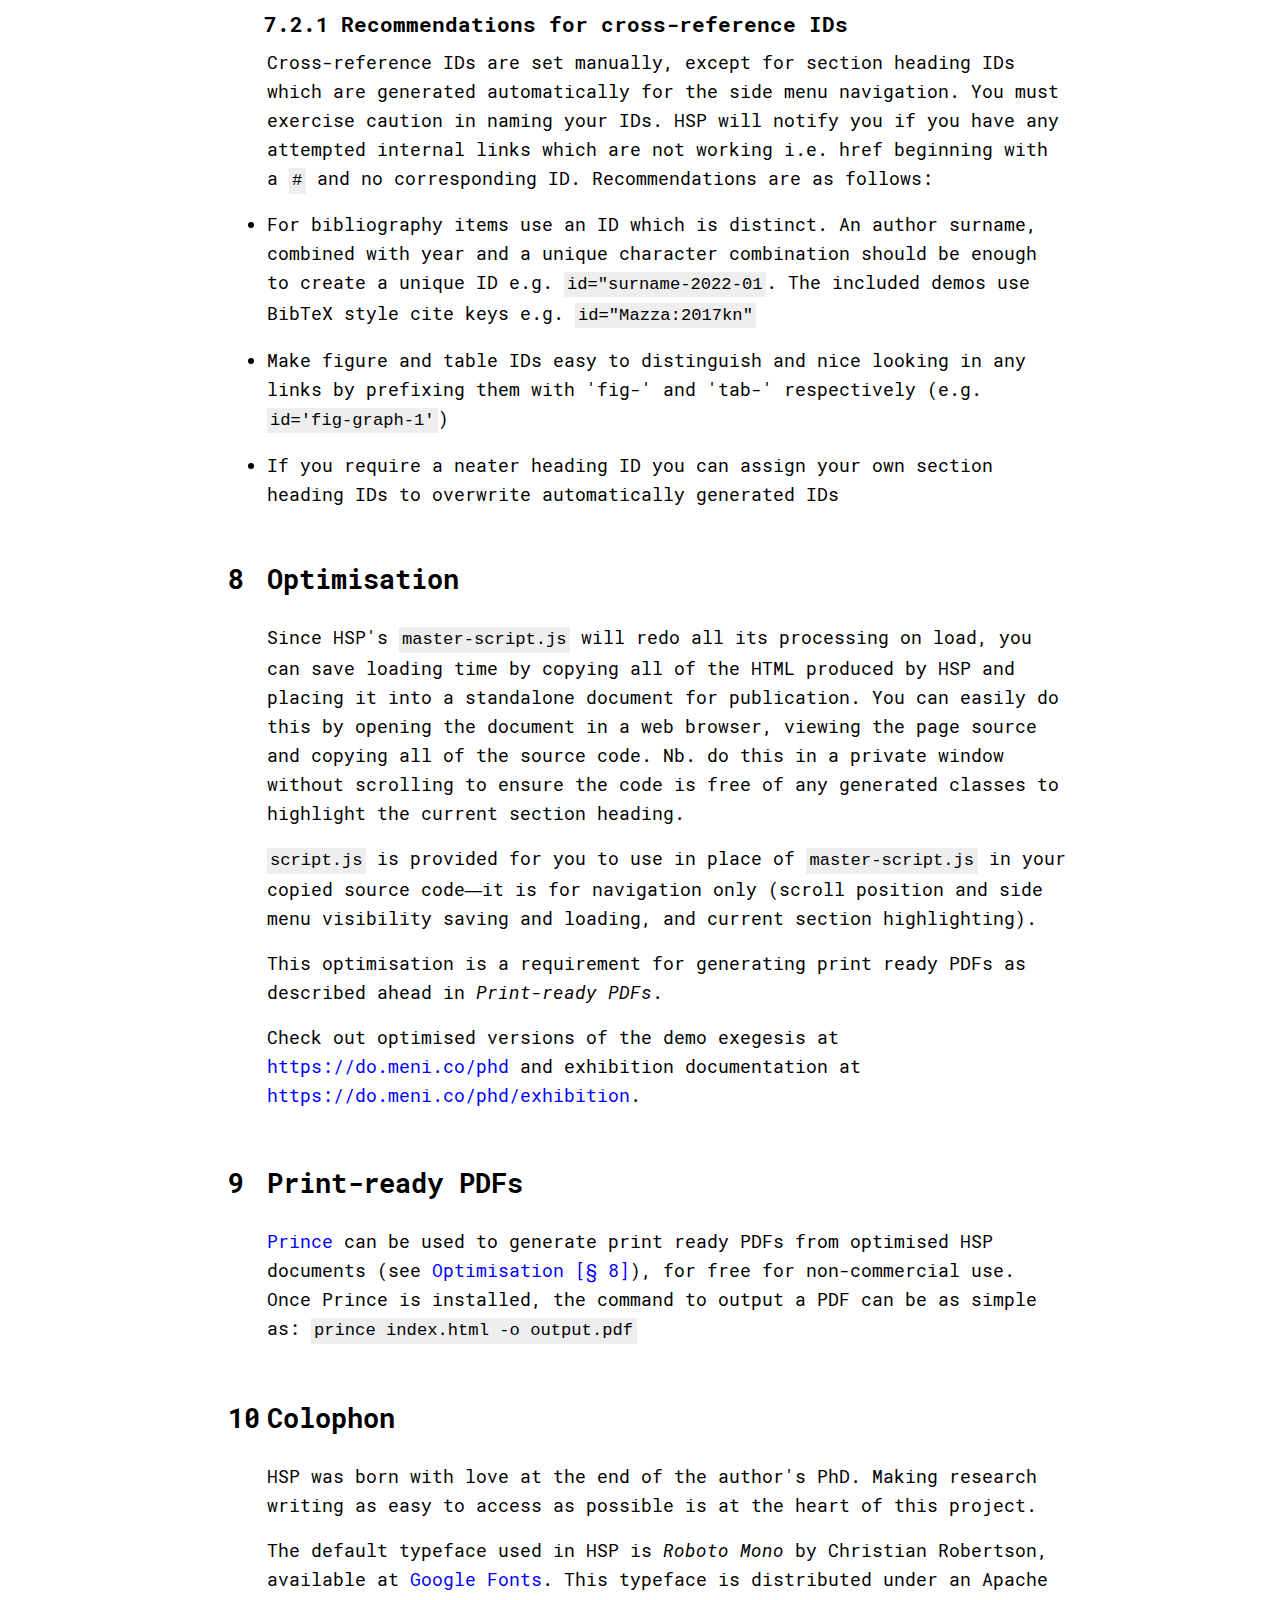
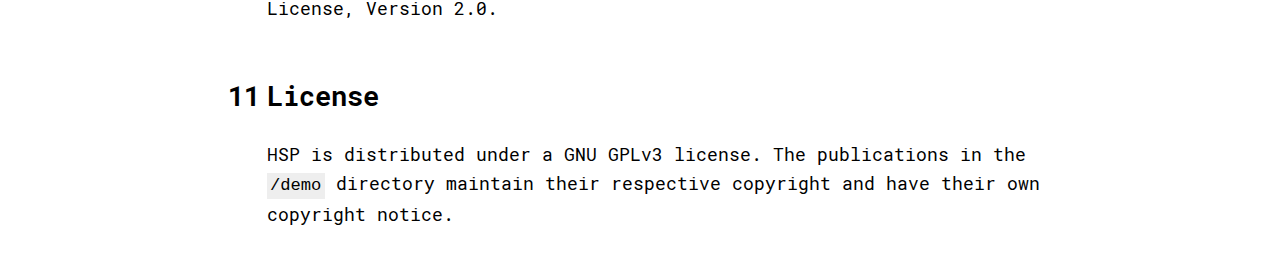
==== commit e129ca1e: "Update to readme" ====
--- a/index.html
+++ b/index.html
@@ -416,7 +416,7 @@
 
 		<h2>Print-ready PDFs</h2>
 
-		<p><a href="https://www.princexml.com" target="_blank">Prince</a> can be used to generate print ready PDFs from HSP documents, for free for non-commercial use. Once Prince is installed, the command to output a PDF can be as simple as: <code>prince index.html -o output.pdf</code></p>
+		<p><a href="https://www.princexml.com" target="_blank">Prince</a> can be used to generate print ready PDFs from optimised HSP documents (see <a href="#_optimisation"></a>), for free for non-commercial use. Once Prince is installed, the command to output a PDF can be as simple as: <code>prince index.html -o output.pdf</code></p>
 
 		<h2>Colophon</h2>
 
